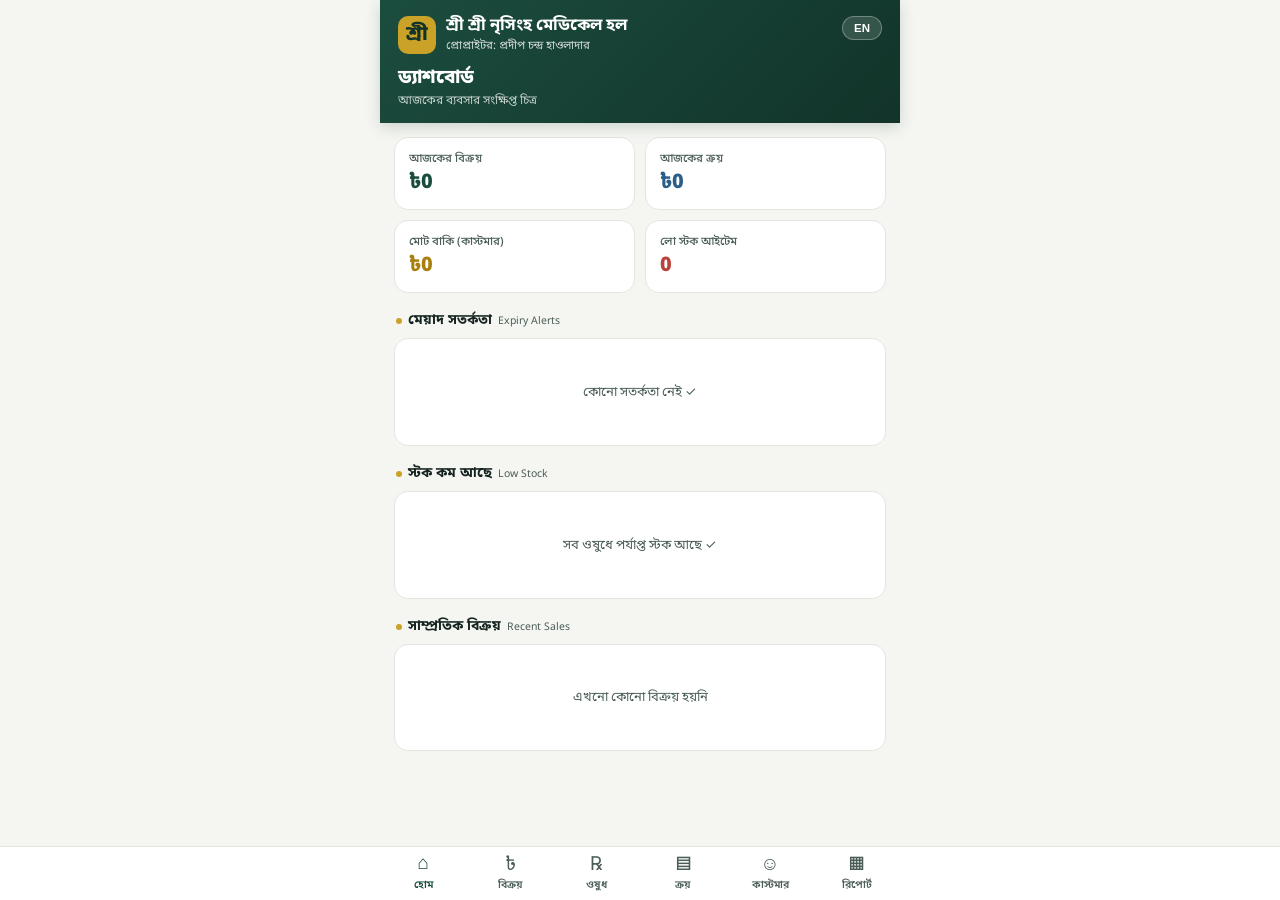
==== index-1.html @ 29f4d82d "Add files via upload" ====
<!DOCTYPE html>
<html lang="bn">
<head>
<meta charset="UTF-8">
<meta name="viewport" content="width=device-width, initial-scale=1, maximum-scale=1, user-scalable=no">
<title>শ্রী শ্রী নৃসিংহ মেডিকেল হল</title>
<link rel="manifest" href="manifest.json">
<meta name="theme-color" content="#1B4D3E">
<link rel="icon" href="icon-192.png">
<link rel="apple-touch-icon" href="icon-192.png">
<meta name="apple-mobile-web-app-capable" content="yes">
<meta name="apple-mobile-web-app-status-bar-style" content="black-translucent">
<meta name="apple-mobile-web-app-title" content="নৃসিংহ মেডিকেল">
<link href="https://fonts.googleapis.com/css2?family=Noto+Sans+Bengali:wght@400;500;600;700;800&family=Inter:wght@400;500;600;700&display=swap" rel="stylesheet">
<style>
  :root{
    --ink:#152420;
    --ink-soft:#4A5D56;
    --surface:#F5F6F2;
    --card:#FFFFFF;
    --primary:#1B4D3E;
    --primary-dark:#123329;
    --primary-soft:#E4EEE9;
    --gold:#C9A227;
    --gold-soft:#FBF3D9;
    --red:#B8433A;
    --red-soft:#FBE7E4;
    --blue:#2B5F8A;
    --blue-soft:#E6EEF5;
    --border:#E2E6E1;
    --radius:14px;
  }
  *{box-sizing:border-box; -webkit-tap-highlight-color:transparent;}
  html,body{margin:0;padding:0;height:100%;}
  body{
    font-family:'Noto Sans Bengali','Inter',sans-serif;
    background:var(--surface);
    color:var(--ink);
    -webkit-font-smoothing:antialiased;
    overscroll-behavior-y:none;
  }
  #app{max-width:520px;margin:0 auto;min-height:100vh;display:flex;flex-direction:column;background:var(--surface);}

  /* Header */
  header.topbar{
    background:linear-gradient(135deg,var(--primary) 0%,var(--primary-dark) 100%);
    color:#fff;
    padding:16px 18px 14px;
    position:sticky;top:0;z-index:20;
    box-shadow:0 4px 14px rgba(18,51,41,0.18);
  }
  .topbar-row{display:flex;justify-content:space-between;align-items:flex-start;gap:10px;}
  .brand{display:flex;align-items:center;gap:10px;}
  .brand-mark{
    width:38px;height:38px;border-radius:10px;background:var(--gold);
    display:flex;align-items:center;justify-content:center;flex-shrink:0;
    font-size:20px;color:var(--primary-dark);font-weight:800;
  }
  .brand-name{font-size:16.5px;font-weight:700;line-height:1.25;}
  .brand-sub{font-size:11.5px;opacity:0.8;font-weight:400;margin-top:1px;}
  .lang-toggle{
    background:rgba(255,255,255,0.14);border:1px solid rgba(255,255,255,0.3);
    color:#fff;border-radius:20px;padding:5px 11px;font-size:11.5px;font-weight:600;
  }
  .page-title{font-size:19px;font-weight:800;margin-top:12px;}
  .page-sub{font-size:12px;opacity:0.75;margin-top:2px;}

  main{flex:1;padding:14px 14px 90px;}
  section{display:none;}
  section.active{display:block;animation:fade .18s ease;}
  @keyframes fade{from{opacity:0;transform:translateY(4px);}to{opacity:1;transform:none;}}

  /* Cards */
  .card{background:var(--card);border-radius:var(--radius);padding:14px;border:1px solid var(--border);}
  .card + .card{margin-top:10px;}
  .grid2{display:grid;grid-template-columns:1fr 1fr;gap:10px;}
  .stat{background:var(--card);border-radius:var(--radius);padding:13px 14px;border:1px solid var(--border);}
  .stat .label{font-size:11.5px;color:var(--ink-soft);font-weight:500;}
  .stat .value{font-size:20px;font-weight:800;margin-top:3px;}
  .stat.accent .value{color:var(--primary);}
  .stat.warn .value{color:var(--red);}
  .stat.gold .value{color:#A9800E;}
  .stat.blue .value{color:var(--blue);}

  h3.section-h{font-size:14px;font-weight:700;margin:18px 2px 8px;color:var(--ink);display:flex;align-items:center;gap:6px;}
  h3.section-h .dot{width:6px;height:6px;border-radius:50%;background:var(--gold);}

  /* Buttons */
  .btn{
    border:none;border-radius:11px;padding:11px 16px;font-family:inherit;font-weight:700;
    font-size:14px;cursor:pointer;display:inline-flex;align-items:center;justify-content:center;gap:6px;
  }
  .btn-primary{background:var(--primary);color:#fff;}
  .btn-gold{background:var(--gold);color:var(--primary-dark);}
  .btn-outline{background:transparent;border:1.5px solid var(--border);color:var(--ink);}
  .btn-danger{background:var(--red-soft);color:var(--red);}
  .btn-block{width:100%;}
  .btn-sm{padding:7px 11px;font-size:12.5px;border-radius:9px;}

  /* Forms */
  label{font-size:12.5px;font-weight:600;color:var(--ink-soft);display:block;margin:10px 0 5px;}
  input,select,textarea{
    width:100%;padding:10px 12px;border-radius:10px;border:1.5px solid var(--border);
    font-family:inherit;font-size:14.5px;background:#fff;color:var(--ink);
  }
  input:focus,select:focus,textarea:focus{outline:2px solid var(--primary);outline-offset:1px;border-color:var(--primary);}
  .field-row{display:grid;grid-template-columns:1fr 1fr;gap:10px;}

  /* List rows */
  .row-item{
    display:flex;justify-content:space-between;align-items:center;gap:10px;
    padding:11px 0;border-bottom:1px solid var(--border);
  }
  .row-item:last-child{border-bottom:none;}
  .row-title{font-weight:700;font-size:14px;}
  .row-sub{font-size:12px;color:var(--ink-soft);margin-top:2px;}
  .row-right{text-align:right;flex-shrink:0;}
  .badge{display:inline-block;padding:2px 8px;border-radius:20px;font-size:10.5px;font-weight:700;}
  .badge-red{background:var(--red-soft);color:var(--red);}
  .badge-gold{background:var(--gold-soft);color:#8a6a10;}
  .badge-green{background:var(--primary-soft);color:var(--primary);}

  .search-wrap{position:relative;margin-bottom:10px;}
  .empty-state{text-align:center;padding:30px 10px;color:var(--ink-soft);font-size:13px;}

  /* POS cart */
  .cart-item{display:flex;justify-content:space-between;align-items:center;padding:9px 0;border-bottom:1px dashed var(--border);gap:8px;}
  .qty-controls{display:flex;align-items:center;gap:8px;}
  .qty-btn{width:26px;height:26px;border-radius:7px;border:1.5px solid var(--border);background:#fff;font-weight:700;font-size:15px;line-height:1;cursor:pointer;}
  .cart-total-bar{
    position:sticky;bottom:0;background:var(--card);border-top:1px solid var(--border);
    padding:12px 14px;margin:0 -14px;box-shadow:0 -6px 16px rgba(0,0,0,0.05);
  }

  /* Bottom nav */
  nav.bottomnav{
    position:fixed;bottom:0;left:0;right:0;z-index:30;
    background:#fff;border-top:1px solid var(--border);
    display:flex;justify-content:center;
    padding-bottom:env(safe-area-inset-bottom);
  }
  .bottomnav-inner{max-width:520px;width:100%;display:flex;}
  .nav-btn{
    flex:1;background:none;border:none;padding:9px 2px 8px;display:flex;flex-direction:column;
    align-items:center;gap:3px;color:var(--ink-soft);font-family:inherit;cursor:pointer;
  }
  .nav-btn .ic{font-size:19px;line-height:1;}
  .nav-btn .lb{font-size:10.5px;font-weight:600;}
  .nav-btn.active{color:var(--primary);}
  .nav-btn.active .ic{transform:translateY(-1px);}

  /* Modal */
  .modal-backdrop{
    position:fixed;inset:0;background:rgba(15,30,25,0.45);z-index:50;
    display:none;align-items:flex-end;justify-content:center;
  }
  .modal-backdrop.show{display:flex;}
  .modal{
    background:#fff;border-radius:18px 18px 0 0;padding:18px 16px calc(18px + env(safe-area-inset-bottom));
    width:100%;max-width:520px;max-height:88vh;overflow-y:auto;
    animation:slideup .2s ease;
  }
  @keyframes slideup{from{transform:translateY(24px);opacity:0;}to{transform:none;opacity:1;}}
  .modal-head{display:flex;justify-content:space-between;align-items:center;margin-bottom:6px;}
  .modal-head h4{font-size:16px;margin:0;}
  .modal-close{background:var(--surface);border:none;width:30px;height:30px;border-radius:50%;font-size:16px;cursor:pointer;}

  .toast{
    position:fixed;bottom:78px;left:50%;transform:translateX(-50%);
    background:var(--ink);color:#fff;padding:10px 18px;border-radius:30px;font-size:13px;
    z-index:60;opacity:0;transition:opacity .25s;pointer-events:none;
  }
  .toast.show{opacity:1;}

  .tag-en{font-size:10.5px;color:var(--ink-soft);font-weight:400;}
  .divider{height:1px;background:var(--border);margin:12px 0;}
</style>
</head>
<body>
<div id="app">

  <header class="topbar">
    <div class="topbar-row">
      <div class="brand">
        <div class="brand-mark">শ্রী</div>
        <div>
          <div class="brand-name">শ্রী শ্রী নৃসিংহ মেডিকেল হল</div>
          <div class="brand-sub" id="propLine">প্রোপ্রাইটর: প্রদীপ চন্দ্র হাওলাদার</div>
        </div>
      </div>
      <button class="lang-toggle" onclick="toggleLang()" id="langBtn">EN</button>
    </div>
    <div class="page-title" id="pageTitle">ড্যাশবোর্ড</div>
    <div class="page-sub" id="pageSub">আজকের ব্যবসার সংক্ষিপ্ত চিত্র</div>
  </header>

  <main>
    <!-- DASHBOARD -->
    <section id="sec-dashboard" class="active">
      <div class="grid2">
        <div class="stat accent"><div class="label">আজকের বিক্রয়</div><div class="value" id="dToday">৳০</div></div>
        <div class="stat blue"><div class="label">আজকের ক্রয়</div><div class="value" id="dPurchase">৳০</div></div>
        <div class="stat gold"><div class="label">মোট বাকি (কাস্টমার)</div><div class="value" id="dDue">৳০</div></div>
        <div class="stat warn"><div class="label">লো স্টক আইটেম</div><div class="value" id="dLowStock">০</div></div>
      </div>

      <h3 class="section-h"><span class="dot"></span>মেয়াদ সতর্কতা <span class="tag-en">Expiry Alerts</span></h3>
      <div class="card" id="expiryList"></div>

      <h3 class="section-h"><span class="dot"></span>স্টক কম আছে <span class="tag-en">Low Stock</span></h3>
      <div class="card" id="lowStockList"></div>

      <h3 class="section-h"><span class="dot"></span>সাম্প্রতিক বিক্রয় <span class="tag-en">Recent Sales</span></h3>
      <div class="card" id="recentSales"></div>
    </section>

    <!-- SALE / POS -->
    <section id="sec-sale">
      <div class="card">
        <label>ওষুধ খুঁজুন <span class="tag-en">Search medicine</span></label>
        <input type="text" id="posSearch" placeholder="নাম লিখুন..." oninput="renderPosSearch()">
        <div id="posSearchResults"></div>
      </div>

      <h3 class="section-h"><span class="dot"></span>কার্ট <span class="tag-en">Cart</span></h3>
      <div class="card" id="cartList">
        <div class="empty-state">কার্ট খালি — ওপরে থেকে ওষুধ যোগ করুন</div>
      </div>

      <div class="card" style="margin-top:10px;">
        <label>কাস্টমার (ঐচ্ছিক) <span class="tag-en">Customer</span></label>
        <select id="saleCustomer"><option value="">— ওয়াক-ইন কাস্টমার —</option></select>
        <div class="field-row">
          <div>
            <label>ছাড় (৳) <span class="tag-en">Discount</span></label>
            <input type="number" id="saleDiscount" value="0" min="0" oninput="renderCart()">
          </div>
          <div>
            <label>পরিশোধ পদ্ধতি</label>
            <select id="payMethod">
              <option value="cash">নগদ</option>
              <option value="due">বাকি</option>
            </select>
          </div>
        </div>
      </div>

      <div class="cart-total-bar">
        <div class="row-item" style="border:none;padding:4px 0;">
          <span>সর্বমোট</span>
          <span id="cartTotal" style="font-weight:800;font-size:19px;">৳০</span>
        </div>
        <button class="btn btn-gold btn-block" onclick="completeSale()">বিক্রয় সম্পন্ন করুন ✓</button>
      </div>
    </section>

    <!-- MEDICINES -->
    <section id="sec-medicines">
      <button class="btn btn-primary btn-block" onclick="openMedModal()">+ নতুন ওষুধ যোগ করুন</button>
      <div class="search-wrap" style="margin-top:12px;">
        <input type="text" id="medSearch" placeholder="ওষুধ খুঁজুন..." oninput="renderMedicines()">
      </div>
      <div class="card" id="medicineList"></div>
    </section>

    <!-- PURCHASE -->
    <section id="sec-purchase">
      <button class="btn btn-primary btn-block" onclick="openPurchaseModal()">+ নতুন ক্রয় এন্ট্রি</button>
      <h3 class="section-h"><span class="dot"></span>ক্রয়ের ইতিহাস</h3>
      <div class="card" id="purchaseList"></div>
    </section>

    <!-- CUSTOMERS -->
    <section id="sec-customers">
      <button class="btn btn-primary btn-block" onclick="openCustomerModal()">+ নতুন কাস্টমার</button>
      <div class="card" id="customerList" style="margin-top:12px;"></div>
      <h3 class="section-h"><span class="dot"></span>সাপ্লায়ার <span class="tag-en">Suppliers</span></h3>
      <button class="btn btn-outline btn-block" onclick="openSupplierModal()">+ নতুন সাপ্লায়ার</button>
      <div class="card" id="supplierList" style="margin-top:10px;"></div>
    </section>

    <!-- REPORTS -->
    <section id="sec-reports">
      <div class="card">
        <label>সময়কাল বেছে নিন</label>
        <select id="reportRange" onchange="renderReports()">
          <option value="today">আজ</option>
          <option value="week">এই সপ্তাহ</option>
          <option value="month" selected>এই মাস</option>
          <option value="all">সর্বমোট</option>
        </select>
      </div>
      <div class="grid2" style="margin-top:10px;">
        <div class="stat accent"><div class="label">মোট বিক্রয়</div><div class="value" id="rSales">৳০</div></div>
        <div class="stat blue"><div class="label">মোট ক্রয়</div><div class="value" id="rPurchase">৳০</div></div>
        <div class="stat gold"><div class="label">আনুমানিক লাভ</div><div class="value" id="rProfit">৳০</div></div>
        <div class="stat warn"><div class="label">নতুন বাকি</div><div class="value" id="rDue">৳০</div></div>
      </div>
      <h3 class="section-h"><span class="dot"></span>টপ বিক্রিত ওষুধ</h3>
      <div class="card" id="topMeds"></div>
      <div class="divider"></div>

      <h3 class="section-h" style="margin-top:0;"><span class="dot"></span>ক্লাউড ব্যাকআপ <span class="tag-en">Cloud Backup</span></h3>
      <div class="card">
        <div id="cloudStatus"><span class="badge badge-red">সংযুক্ত নয়</span></div>
        <div class="row-sub" style="margin-top:8px;">ফোন হারালে বা নষ্ট হলেও ডাটা যেন ফিরে পান — এর জন্য একবার ক্লাউড সংযোগ করে নিন।</div>
        <button class="btn btn-primary btn-block" style="margin-top:12px;" onclick="openModal('cloudModalBackdrop')">☁ ক্লাউড সংযোগ করুন / দেখুন</button>
        <div class="grid2" style="margin-top:8px;">
          <button class="btn btn-outline btn-sm" onclick="cloudPush()">↑ এখনই সিঙ্ক করুন</button>
          <button class="btn btn-outline btn-sm" onclick="cloudPull()">↓ ক্লাউড থেকে ফিরিয়ে আনুন</button>
        </div>
      </div>

      <h3 class="section-h"><span class="dot"></span>ম্যানুয়াল ব্যাকআপ ফাইল</h3>
      <div class="card">
        <button class="btn btn-gold btn-block" onclick="shareBackup()">⇪ ব্যাকআপ শেয়ার করুন (Drive/WhatsApp)</button>
        <button class="btn btn-outline btn-block" style="margin-top:8px;" onclick="exportData()">⭳ ব্যাকআপ ডাউনলোড করুন (JSON)</button>
        <button class="btn btn-outline btn-block" style="margin-top:8px;" onclick="document.getElementById('importFile').click()">⭱ ফাইল থেকে পুনরুদ্ধার করুন</button>
        <input type="file" id="importFile" accept="application/json" style="display:none" onchange="importData(event)">
      </div>
    </section>
  </main>

  <nav class="bottomnav">
    <div class="bottomnav-inner">
      <button class="nav-btn active" data-sec="dashboard" onclick="showSection('dashboard')"><span class="ic">⌂</span><span class="lb">হোম</span></button>
      <button class="nav-btn" data-sec="sale" onclick="showSection('sale')"><span class="ic">৳</span><span class="lb">বিক্রয়</span></button>
      <button class="nav-btn" data-sec="medicines" onclick="showSection('medicines')"><span class="ic">℞</span><span class="lb">ওষুধ</span></button>
      <button class="nav-btn" data-sec="purchase" onclick="showSection('purchase')"><span class="ic">▤</span><span class="lb">ক্রয়</span></button>
      <button class="nav-btn" data-sec="customers" onclick="showSection('customers')"><span class="ic">☺</span><span class="lb">কাস্টমার</span></button>
      <button class="nav-btn" data-sec="reports" onclick="showSection('reports')"><span class="ic">▦</span><span class="lb">রিপোর্ট</span></button>
    </div>
  </nav>
</div>

<!-- Medicine Modal -->
<div class="modal-backdrop" id="medModalBackdrop">
  <div class="modal">
    <div class="modal-head"><h4>নতুন ওষুধ যোগ করুন</h4><button class="modal-close" onclick="closeModal('medModalBackdrop')">✕</button></div>
    <label>ওষুধের নাম *</label><input type="text" id="mName" placeholder="যেমন: Napa 500mg">
    <div class="field-row">
      <div><label>জেনেরিক নাম</label><input type="text" id="mGeneric"></div>
      <div><label>কোম্পানি</label><input type="text" id="mCompany"></div>
    </div>
    <div class="field-row">
      <div><label>ক্রয় মূল্য (৳) *</label><input type="number" id="mBuy" min="0"></div>
      <div><label>বিক্রয় মূল্য (৳) *</label><input type="number" id="mSell" min="0"></div>
    </div>
    <div class="field-row">
      <div><label>স্টক পরিমাণ *</label><input type="number" id="mStock" min="0" value="0"></div>
      <div><label>লো স্টক সীমা</label><input type="number" id="mLowLimit" min="0" value="10"></div>
    </div>
    <div class="field-row">
      <div><label>ব্যাচ নম্বর</label><input type="text" id="mBatch"></div>
      <div><label>মেয়াদ উত্তীর্ণের তারিখ</label><input type="date" id="mExpiry"></div>
    </div>
    <button class="btn btn-primary btn-block" style="margin-top:14px;" onclick="saveMedicine()">সংরক্ষণ করুন</button>
  </div>
</div>

<!-- Purchase Modal -->
<div class="modal-backdrop" id="purchaseModalBackdrop">
  <div class="modal">
    <div class="modal-head"><h4>নতুন ক্রয় এন্ট্রি</h4><button class="modal-close" onclick="closeModal('purchaseModalBackdrop')">✕</button></div>
    <label>ওষুধ বেছে নিন *</label>
    <select id="pMedicine"></select>
    <div class="field-row">
      <div><label>পরিমাণ *</label><input type="number" id="pQty" min="1" value="1"></div>
      <div><label>ক্রয় মূল্য/একক (৳)</label><input type="number" id="pPrice" min="0"></div>
    </div>
    <label>সাপ্লায়ার</label>
    <select id="pSupplier"><option value="">— নির্দিষ্ট নয় —</option></select>
    <button class="btn btn-primary btn-block" style="margin-top:14px;" onclick="savePurchase()">ক্রয় সংরক্ষণ করুন</button>
  </div>
</div>

<!-- Customer Modal -->
<div class="modal-backdrop" id="customerModalBackdrop">
  <div class="modal">
    <div class="modal-head"><h4>নতুন কাস্টমার</h4><button class="modal-close" onclick="closeModal('customerModalBackdrop')">✕</button></div>
    <label>নাম *</label><input type="text" id="cName">
    <label>মোবাইল নম্বর</label><input type="text" id="cMobile">
    <button class="btn btn-primary btn-block" style="margin-top:14px;" onclick="saveCustomer()">সংরক্ষণ করুন</button>
  </div>
</div>

<!-- Supplier Modal -->
<div class="modal-backdrop" id="supplierModalBackdrop">
  <div class="modal">
    <div class="modal-head"><h4>নতুন সাপ্লায়ার</h4><button class="modal-close" onclick="closeModal('supplierModalBackdrop')">✕</button></div>
    <label>নাম *</label><input type="text" id="sName">
    <label>মোবাইল নম্বর</label><input type="text" id="sMobile">
    <button class="btn btn-primary btn-block" style="margin-top:14px;" onclick="saveSupplier()">সংরক্ষণ করুন</button>
  </div>
</div>

<!-- Cloud Modal -->
<div class="modal-backdrop" id="cloudModalBackdrop">
  <div class="modal">
    <div class="modal-head"><h4>☁ ক্লাউড ব্যাকআপ সংযোগ</h4><button class="modal-close" onclick="closeModal('cloudModalBackdrop')">✕</button></div>
    <div class="row-sub" style="line-height:1.6;">
      এটি একবার করলেই আপনার সব বিক্রয়, স্টক, কাস্টমার তথ্য ইন্টারনেটে (Firebase) নিরাপদে জমা থাকবে। নতুন ফোনে এই অ্যাপ খুলে নিচের একই তথ্য দিয়ে সংযোগ করলে সব ডাটা ফিরে পাবেন। সম্পূর্ণ ফ্রি, কোনো কোডিং লাগবে না — মাত্র ৫ মিনিট।
    </div>
    <div class="divider"></div>
    <b style="font-size:13px;">ধাপ ১: Firebase প্রজেক্ট তৈরি করুন</b>
    <div class="row-sub" style="line-height:1.7; margin-top:4px;">
      ১) মোবাইলে <b>console.firebase.google.com</b> এ যান, Google অ্যাকাউন্ট দিয়ে লগইন করুন<br>
      ২) <b>"Add project"</b> চাপুন, নাম দিন (যেমন: nrisingha-medical), Continue চাপতে থাকুন<br>
      ৩) বাম মেনু থেকে <b>Build → Firestore Database</b> এ যান → <b>Create database</b> → <b>"Start in test mode"</b> বেছে নিন → পছন্দের লোকেশন দিয়ে Enable করুন<br>
      ৪) প্রজেক্ট সেটিংস (⚙ আইকন) → নিচে স্ক্রল করে <b>"Your apps"</b> → ওয়েব আইকন <b>&lt;/&gt;</b> চাপুন → একটা নাম দিয়ে Register করুন<br>
      ৫) যে <b>firebaseConfig</b> কোড দেখাবে, তার পুরোটা কপি করে নিচে পেস্ট করুন (শুধু <code>{ ... }</code> অংশটুকু)
    </div>
    <div class="divider"></div>
    <label>দোকানের কোড * <span class="tag-en">(any secret code — remember this)</span></label>
    <input type="text" id="cloudShopCode" placeholder="যেমন: nrisingha01739097390">
    <label>Firebase Config (পেস্ট করুন) *</label>
    <textarea id="cloudConfigInput" rows="6" placeholder='{"apiKey": "...", "authDomain": "...", "projectId": "...", ...}'></textarea>
    <button class="btn btn-primary btn-block" style="margin-top:14px;" onclick="saveCloudConfig()">সংযোগ করুন ও সিঙ্ক করুন</button>
    <div class="row-sub" style="margin-top:10px;">নতুন ফোনে শুধু এই একই "দোকানের কোড" ও Config দিয়ে আবার সংযোগ করলেই ডাটা ফিরে আসবে।</div>
  </div>
</div>

<div class="toast" id="toast"></div>

<script>
/* ---------------- Data layer (localStorage) ---------------- */
const DB_KEYS = { med:'ssn_medicines', sale:'ssn_sales', purchase:'ssn_purchases', customer:'ssn_customers', supplier:'ssn_suppliers' };
function load(key){ try{ return JSON.parse(localStorage.getItem(key)) || []; }catch(e){ return []; } }
function save(key, data){ localStorage.setItem(key, JSON.stringify(data)); }
function uid(){ return Date.now().toString(36)+Math.random().toString(36).slice(2,7); }
function todayStr(){ return new Date().toISOString().slice(0,10); }
function fmt(n){ return '৳' + Math.round(n).toLocaleString('en-US'); }
function toast(msg){ const t=document.getElementById('toast'); t.textContent=msg; t.classList.add('show'); setTimeout(()=>t.classList.remove('show'),1800); }

let medicines = load(DB_KEYS.med);
let sales = load(DB_KEYS.sale);
let purchases = load(DB_KEYS.purchase);
let customers = load(DB_KEYS.customer);
let suppliers = load(DB_KEYS.supplier);
let cart = [];

/* ---------------- Navigation ---------------- */
const titles = {
  dashboard:['ড্যাশবোর্ড','আজকের ব্যবসার সংক্ষিপ্ত চিত্র'],
  sale:['বিক্রয় (POS)','দ্রুত বিল করুন'],
  medicines:['ওষুধ ইনভেন্টরি','স্টক পরিচালনা করুন'],
  purchase:['ক্রয়','সাপ্লায়ার থেকে স্টক আনুন'],
  customers:['কাস্টমার ও সাপ্লায়ার','বাকি ও যোগাযোগ তথ্য'],
  reports:['রিপোর্ট','ব্যবসার হিসাব দেখুন']
};
function showSection(name){
  document.querySelectorAll('section').forEach(s=>s.classList.remove('active'));
  document.getElementById('sec-'+name).classList.add('active');
  document.querySelectorAll('.nav-btn').forEach(b=>b.classList.toggle('active', b.dataset.sec===name));
  document.getElementById('pageTitle').textContent = titles[name][0];
  document.getElementById('pageSub').textContent = titles[name][1];
  if(name==='dashboard') renderDashboard();
  if(name==='medicines') renderMedicines();
  if(name==='purchase'){ renderPurchaseSelects(); renderPurchases(); }
  if(name==='customers'){ renderCustomers(); renderSuppliers(); }
  if(name==='reports'){ renderReports(); updateCloudStatus(); }
  if(name==='sale'){ renderSaleCustomerSelect(); renderCart(); }
}

/* ---------------- Modals ---------------- */
function openModal(id){ document.getElementById(id).classList.add('show'); }
function closeModal(id){ document.getElementById(id).classList.remove('show'); }

/* ---------------- Dashboard ---------------- */
function renderDashboard(){
  const t = todayStr();
  const todaySales = sales.filter(s=>s.date===t);
  const todayPurchases = purchases.filter(p=>p.date===t);
  document.getElementById('dToday').textContent = fmt(todaySales.reduce((a,s)=>a+s.total,0));
  document.getElementById('dPurchase').textContent = fmt(todayPurchases.reduce((a,p)=>a+p.qty*p.price,0));
  document.getElementById('dDue').textContent = fmt(customers.reduce((a,c)=>a+(c.due||0),0));
  const low = medicines.filter(m=>m.stock<=m.lowLimit);
  document.getElementById('dLowStock').textContent = low.length;

  const soon = medicines.filter(m=>m.expiry).map(m=>({...m, days:(new Date(m.expiry)-new Date())/86400000})).filter(m=>m.days<60).sort((a,b)=>a.days-b.days);
  const expiryEl = document.getElementById('expiryList');
  expiryEl.innerHTML = soon.length ? soon.slice(0,5).map(m=>`
    <div class="row-item"><div><div class="row-title">${m.name}</div><div class="row-sub">ব্যাচ: ${m.batch||'—'}</div></div>
    <span class="badge ${m.days<0?'badge-red':'badge-gold'}">${m.days<0?'মেয়াদ শেষ':Math.ceil(m.days)+' দিন বাকি'}</span></div>`).join('') : `<div class="empty-state">কোনো সতর্কতা নেই ✓</div>`;

  const lowEl = document.getElementById('lowStockList');
  lowEl.innerHTML = low.length ? low.slice(0,5).map(m=>`
    <div class="row-item"><div class="row-title">${m.name}</div><span class="badge badge-red">স্টক: ${m.stock}</span></div>`).join('') : `<div class="empty-state">সব ওষুধে পর্যাপ্ত স্টক আছে ✓</div>`;

  const recentEl = document.getElementById('recentSales');
  const recent = [...sales].sort((a,b)=>b.ts-a.ts).slice(0,5);
  recentEl.innerHTML = recent.length ? recent.map(s=>`
    <div class="row-item"><div><div class="row-title">${s.customerName||'ওয়াক-ইন কাস্টমার'}</div><div class="row-sub">${s.items.length} আইটেম</div></div>
    <div class="row-right"><div class="row-title">${fmt(s.total)}</div><div class="row-sub">${s.payMethod==='due'?'বাকি':'নগদ'}</div></div></div>`).join('') : `<div class="empty-state">এখনো কোনো বিক্রয় হয়নি</div>`;
}

/* ---------------- Medicines ---------------- */
function openMedModal(){
  ['mName','mGeneric','mCompany','mBuy','mSell','mBatch','mExpiry'].forEach(id=>document.getElementById(id).value='');
  document.getElementById('mStock').value=0;
  document.getElementById('mLowLimit').value=10;
  openModal('medModalBackdrop');
}
function saveMedicine(){
  const name = document.getElementById('mName').value.trim();
  const sell = parseFloat(document.getElementById('mSell').value)||0;
  const buy = parseFloat(document.getElementById('mBuy').value)||0;
  if(!name){ toast('ওষুধের নাম দিন'); return; }
  medicines.push({
    id:uid(), name, generic:document.getElementById('mGeneric').value.trim(),
    company:document.getElementById('mCompany').value.trim(),
    buy, sell, stock:parseInt(document.getElementById('mStock').value)||0,
    lowLimit:parseInt(document.getElementById('mLowLimit').value)||10,
    batch:document.getElementById('mBatch').value.trim(),
    expiry:document.getElementById('mExpiry').value
  });
  save(DB_KEYS.med, medicines);
  closeModal('medModalBackdrop'); toast('ওষুধ সংরক্ষিত হয়েছে ✓'); renderMedicines(); cloudPush();
}
function renderMedicines(){
  const q = (document.getElementById('medSearch')?.value||'').toLowerCase();
  const list = medicines.filter(m=>m.name.toLowerCase().includes(q));
  const el = document.getElementById('medicineList');
  el.innerHTML = list.length ? list.map(m=>`
    <div class="row-item">
      <div><div class="row-title">${m.name}</div><div class="row-sub">${m.company||'—'} ${m.batch?'• ব্যাচ:'+m.batch:''}</div></div>
      <div class="row-right"><div class="row-title">${fmt(m.sell)}</div>
      <span class="badge ${m.stock<=m.lowLimit?'badge-red':'badge-green'}">স্টক: ${m.stock}</span></div>
    </div>`).join('') : `<div class="empty-state">কোনো ওষুধ পাওয়া যায়নি — উপরে থেকে যোগ করুন</div>`;
}

/* ---------------- POS Sale ---------------- */
function renderPosSearch(){
  const q = document.getElementById('posSearch').value.toLowerCase();
  const el = document.getElementById('posSearchResults');
  if(!q){ el.innerHTML=''; return; }
  const results = medicines.filter(m=>m.name.toLowerCase().includes(q) && m.stock>0).slice(0,6);
  el.innerHTML = results.length ? results.map(m=>`
    <div class="row-item" onclick="addToCart('${m.id}')" style="cursor:pointer;">
      <div><div class="row-title">${m.name}</div><div class="row-sub">স্টক: ${m.stock}</div></div>
      <div class="row-title">${fmt(m.sell)}</div>
    </div>`).join('') : `<div class="empty-state">কোনো ফলাফল নেই</div>`;
}
function addToCart(id){
  const med = medicines.find(m=>m.id===id);
  const existing = cart.find(c=>c.id===id);
  if(existing){ if(existing.qty<med.stock) existing.qty++; else toast('স্টকে আর নেই'); }
  else cart.push({id:med.id, name:med.name, price:med.sell, qty:1, maxStock:med.stock});
  document.getElementById('posSearch').value=''; document.getElementById('posSearchResults').innerHTML='';
  renderCart();
}
function changeQty(id, delta){
  const item = cart.find(c=>c.id===id);
  item.qty += delta;
  if(item.qty<=0) cart = cart.filter(c=>c.id!==id);
  else if(item.qty>item.maxStock){ item.qty=item.maxStock; toast('সর্বোচ্চ স্টক সীমা'); }
  renderCart();
}
function renderCart(){
  const el = document.getElementById('cartList');
  el.innerHTML = cart.length ? cart.map(c=>`
    <div class="cart-item">
      <div><div class="row-title" style="font-size:13.5px;">${c.name}</div><div class="row-sub">${fmt(c.price)} × ${c.qty}</div></div>
      <div class="qty-controls">
        <button class="qty-btn" onclick="changeQty('${c.id}',-1)">−</button>
        <span style="min-width:18px;text-align:center;font-weight:700;">${c.qty}</span>
        <button class="qty-btn" onclick="changeQty('${c.id}',1)">+</button>
      </div>
    </div>`).join('') : `<div class="empty-state">কার্ট খালি — ওপরে থেকে ওষুধ যোগ করুন</div>`;
  const subtotal = cart.reduce((a,c)=>a+c.price*c.qty,0);
  const discount = parseFloat(document.getElementById('saleDiscount').value)||0;
  document.getElementById('cartTotal').textContent = fmt(Math.max(subtotal-discount,0));
}
function renderSaleCustomerSelect(){
  const el = document.getElementById('saleCustomer');
  el.innerHTML = '<option value="">— ওয়াক-ইন কাস্টমার —</option>' + customers.map(c=>`<option value="${c.id}">${c.name}</option>`).join('');
}
function completeSale(){
  if(!cart.length){ toast('কার্ট খালি'); return; }
  const subtotal = cart.reduce((a,c)=>a+c.price*c.qty,0);
  const discount = parseFloat(document.getElementById('saleDiscount').value)||0;
  const total = Math.max(subtotal-discount,0);
  const payMethod = document.getElementById('payMethod').value;
  const custId = document.getElementById('saleCustomer').value;
  const cust = customers.find(c=>c.id===custId);

  cart.forEach(c=>{ const med = medicines.find(m=>m.id===c.id); if(med) med.stock -= c.qty; });
  save(DB_KEYS.med, medicines);

  sales.push({ id:uid(), ts:Date.now(), date:todayStr(), items:cart, subtotal, discount, total,
    payMethod, customerId:custId||null, customerName:cust?cust.name:null });
  save(DB_KEYS.sale, sales);

  if(payMethod==='due' && cust){ cust.due = (cust.due||0) + total; save(DB_KEYS.customer, customers); }

  cart = []; document.getElementById('saleDiscount').value=0; document.getElementById('saleCustomer').value='';
  renderCart(); toast('বিক্রয় সম্পন্ন হয়েছে ✓'); renderDashboard(); cloudPush();
}

/* ---------------- Purchase ---------------- */
function renderPurchaseSelects(){
  document.getElementById('pMedicine').innerHTML = medicines.map(m=>`<option value="${m.id}">${m.name}</option>`).join('') || '<option value="">প্রথমে ওষুধ যোগ করুন</option>';
  document.getElementById('pSupplier').innerHTML = '<option value="">— নির্দিষ্ট নয় —</option>' + suppliers.map(s=>`<option value="${s.id}">${s.name}</option>`).join('');
}
function openPurchaseModal(){
  renderPurchaseSelects();
  document.getElementById('pQty').value=1; document.getElementById('pPrice').value='';
  openModal('purchaseModalBackdrop');
}
function savePurchase(){
  const medId = document.getElementById('pMedicine').value;
  const med = medicines.find(m=>m.id===medId);
  if(!med){ toast('প্রথমে ওষুধ যোগ করুন'); return; }
  const qty = parseInt(document.getElementById('pQty').value)||0;
  const price = parseFloat(document.getElementById('pPrice').value)||med.buy;
  if(qty<=0){ toast('সঠিক পরিমাণ দিন'); return; }
  const supId = document.getElementById('pSupplier').value;
  const sup = suppliers.find(s=>s.id===supId);

  med.stock += qty; med.buy = price;
  save(DB_KEYS.med, medicines);
  purchases.push({ id:uid(), ts:Date.now(), date:todayStr(), medicineId:med.id, medicineName:med.name, qty, price, supplierId:supId||null, supplierName:sup?sup.name:null });
  save(DB_KEYS.purchase, purchases);
  closeModal('purchaseModalBackdrop'); toast('ক্রয় সংরক্ষিত হয়েছে ✓'); renderPurchases(); renderDashboard(); cloudPush();
}
function renderPurchases(){
  const el = document.getElementById('purchaseList');
  const list = [...purchases].sort((a,b)=>b.ts-a.ts).slice(0,20);
  el.innerHTML = list.length ? list.map(p=>`
    <div class="row-item"><div><div class="row-title">${p.medicineName}</div><div class="row-sub">${p.supplierName||'সাপ্লায়ার নেই'} • ${p.date}</div></div>
    <div class="row-right"><div class="row-title">${fmt(p.qty*p.price)}</div><div class="row-sub">${p.qty} × ${fmt(p.price)}</div></div></div>`).join('') : `<div class="empty-state">এখনো কোনো ক্রয় হয়নি</div>`;
}

/* ---------------- Customers & Suppliers ---------------- */
function openCustomerModal(){ document.getElementById('cName').value=''; document.getElementById('cMobile').value=''; openModal('customerModalBackdrop'); }
function saveCustomer(){
  const name = document.getElementById('cName').value.trim();
  if(!name){ toast('নাম দিন'); return; }
  customers.push({id:uid(), name, mobile:document.getElementById('cMobile').value.trim(), due:0});
  save(DB_KEYS.customer, customers);
  closeModal('customerModalBackdrop'); toast('কাস্টমার যোগ হয়েছে ✓'); renderCustomers(); cloudPush();
}
function renderCustomers(){
  const el = document.getElementById('customerList');
  el.innerHTML = customers.length ? customers.map(c=>`
    <div class="row-item"><div><div class="row-title">${c.name}</div><div class="row-sub">${c.mobile||'—'}</div></div>
    <div class="row-right">${c.due>0?`<span class="badge badge-red">বাকি ${fmt(c.due)}</span>`:`<span class="badge badge-green">পরিশোধিত</span>`}
    ${c.due>0?`<div style="margin-top:6px;"><button class="btn btn-sm btn-outline" onclick="clearDue('${c.id}')">বাকি পরিশোধ</button></div>`:''}</div></div>`).join('') : `<div class="empty-state">কোনো কাস্টমার নেই</div>`;
}
function clearDue(id){
  const c = customers.find(x=>x.id===id); c.due=0; save(DB_KEYS.customer, customers); renderCustomers(); toast('বাকি পরিশোধ করা হয়েছে ✓'); cloudPush();
}
function openSupplierModal(){ document.getElementById('sName').value=''; document.getElementById('sMobile').value=''; openModal('supplierModalBackdrop'); }
function saveSupplier(){
  const name = document.getElementById('sName').value.trim();
  if(!name){ toast('নাম দিন'); return; }
  suppliers.push({id:uid(), name, mobile:document.getElementById('sMobile').value.trim()});
  save(DB_KEYS.supplier, suppliers);
  closeModal('supplierModalBackdrop'); toast('সাপ্লায়ার যোগ হয়েছে ✓'); renderSuppliers(); cloudPush();
}
function renderSuppliers(){
  const el = document.getElementById('supplierList');
  el.innerHTML = suppliers.length ? suppliers.map(s=>`
    <div class="row-item"><div class="row-title">${s.name}</div><div class="row-sub">${s.mobile||'—'}</div></div>`).join('') : `<div class="empty-state">কোনো সাপ্লায়ার নেই</div>`;
}

/* ---------------- Reports ---------------- */
function inRange(dateStr, range){
  const d = new Date(dateStr); const now = new Date();
  if(range==='today') return dateStr===todayStr();
  if(range==='week'){ const wk = new Date(now); wk.setDate(now.getDate()-7); return d>=wk; }
  if(range==='month'){ return d.getMonth()===now.getMonth() && d.getFullYear()===now.getFullYear(); }
  return true;
}
function renderReports(){
  const range = document.getElementById('reportRange').value;
  const sInRange = sales.filter(s=>inRange(s.date, range));
  const pInRange = purchases.filter(p=>inRange(p.date, range));
  const totalSales = sInRange.reduce((a,s)=>a+s.total,0);
  const totalPurchase = pInRange.reduce((a,p)=>a+p.qty*p.price,0);
  const costOfGoods = sInRange.reduce((a,s)=>a+s.items.reduce((x,i)=>{ const med=medicines.find(m=>m.id===i.id); return x+(med?med.buy*i.qty:0); },0),0);
  const profit = totalSales - costOfGoods;
  const newDue = sInRange.filter(s=>s.payMethod==='due').reduce((a,s)=>a+s.total,0);

  document.getElementById('rSales').textContent = fmt(totalSales);
  document.getElementById('rPurchase').textContent = fmt(totalPurchase);
  document.getElementById('rProfit').textContent = fmt(profit);
  document.getElementById('rDue').textContent = fmt(newDue);

  const counts = {};
  sInRange.forEach(s=>s.items.forEach(i=>{ counts[i.name]=(counts[i.name]||0)+i.qty; }));
  const top = Object.entries(counts).sort((a,b)=>b[1]-a[1]).slice(0,6);
  document.getElementById('topMeds').innerHTML = top.length ? top.map(([name,qty])=>`
    <div class="row-item"><div class="row-title">${name}</div><span class="badge badge-green">${qty} বিক্রি</span></div>`).join('') : `<div class="empty-state">এই সময়কালে কোনো বিক্রয় নেই</div>`;
}

/* ---------------- Backup / Restore ---------------- */
function exportData(){
  const data = { medicines, sales, purchases, customers, suppliers, exportedAt:new Date().toISOString() };
  const blob = new Blob([JSON.stringify(data,null,2)], {type:'application/json'});
  const a = document.createElement('a');
  a.href = URL.createObjectURL(blob);
  a.download = `nrisingha-medical-backup-${todayStr()}.json`;
  a.click();
  toast('ব্যাকআপ ডাউনলোড হয়েছে ✓');
}
function importData(evt){
  const file = evt.target.files[0]; if(!file) return;
  const reader = new FileReader();
  reader.onload = e=>{
    try{
      const data = JSON.parse(e.target.result);
      medicines = data.medicines||[]; sales = data.sales||[]; purchases = data.purchases||[];
      customers = data.customers||[]; suppliers = data.suppliers||[];
      save(DB_KEYS.med,medicines); save(DB_KEYS.sale,sales); save(DB_KEYS.purchase,purchases);
      save(DB_KEYS.customer,customers); save(DB_KEYS.supplier,suppliers);
      toast('ডাটা পুনরুদ্ধার সম্পন্ন ✓'); showSection('dashboard'); cloudPush();
    }catch(err){ toast('ফাইলটি সঠিক নয়'); }
  };
  reader.readAsText(file);
}

/* ---------------- Cloud Sync (Firebase, optional) ---------------- */
function loadScript(src){ return new Promise((res,rej)=>{ const s=document.createElement('script'); s.src=src; s.onload=res; s.onerror=rej; document.head.appendChild(s); }); }
let cloudDb = null;
async function initCloud(){
  const cfgText = localStorage.getItem('ssn_cloud_config');
  if(!cfgText) return null;
  if(cloudDb) return cloudDb;
  try{
    if(!window.firebase){
      await loadScript('https://www.gstatic.com/firebasejs/10.12.2/firebase-app-compat.js');
      await loadScript('https://www.gstatic.com/firebasejs/10.12.2/firebase-firestore-compat.js');
    }
    const cfg = JSON.parse(cfgText);
    if(!firebase.apps || !firebase.apps.length) firebase.initializeApp(cfg);
    cloudDb = firebase.firestore();
    return cloudDb;
  }catch(e){ console.error(e); toast('ক্লাউড সংযোগে সমস্যা — ইন্টারনেট/কনফিগ চেক করুন'); return null; }
}
async function cloudPush(){
  const shopCode = localStorage.getItem('ssn_shop_code');
  if(!shopCode) return;
  const db = await initCloud(); if(!db) return;
  try{
    await db.collection('pharmacies').doc(shopCode).set({
      medicines, sales, purchases, customers, suppliers, updatedAt: Date.now()
    });
    localStorage.setItem('ssn_last_sync', Date.now());
    updateCloudStatus();
  }catch(e){ console.error(e); }
}
async function cloudPull(){
  const shopCode = localStorage.getItem('ssn_shop_code');
  if(!shopCode){ toast('আগে ক্লাউড সংযোগ করুন'); return; }
  const db = await initCloud(); if(!db) return;
  try{
    const doc = await db.collection('pharmacies').doc(shopCode).get();
    if(!doc.exists){ toast('ক্লাউডে এই কোডে কোনো ডাটা পাওয়া যায়নি'); return; }
    const data = doc.data();
    medicines = data.medicines||[]; sales = data.sales||[]; purchases = data.purchases||[];
    customers = data.customers||[]; suppliers = data.suppliers||[];
    save(DB_KEYS.med,medicines); save(DB_KEYS.sale,sales); save(DB_KEYS.purchase,purchases);
    save(DB_KEYS.customer,customers); save(DB_KEYS.supplier,suppliers);
    localStorage.setItem('ssn_last_sync', Date.now());
    toast('ক্লাউড থেকে ডাটা পুনরুদ্ধার হয়েছে ✓'); updateCloudStatus(); showSection('dashboard');
  }catch(e){ console.error(e); toast('পুনরুদ্ধার ব্যর্থ — ইন্টারনেট/কনফিগ চেক করুন'); }
}
function saveCloudConfig(){
  const shopCode = document.getElementById('cloudShopCode').value.trim();
  const cfgText = document.getElementById('cloudConfigInput').value.trim();
  if(!shopCode || !cfgText){ toast('দুটো ফিল্ডই পূরণ করুন'); return; }
  try{
    JSON.parse(cfgText);
    localStorage.setItem('ssn_cloud_config', cfgText);
    localStorage.setItem('ssn_shop_code', shopCode);
    cloudDb = null;
    closeModal('cloudModalBackdrop');
    toast('সংযুক্ত হয়েছে — সিঙ্ক হচ্ছে...');
    cloudPush();
  }catch(e){ toast('Config ফরম্যাট সঠিক নয় (JSON আকারে পেস্ট করুন)'); }
}
function updateCloudStatus(){
  const el = document.getElementById('cloudStatus'); if(!el) return;
  const shopCode = localStorage.getItem('ssn_shop_code');
  const last = localStorage.getItem('ssn_last_sync');
  if(!shopCode){ el.innerHTML = '<span class="badge badge-red">সংযুক্ত নয়</span>'; return; }
  el.innerHTML = `<span class="badge badge-green">সংযুক্ত • কোড: ${shopCode}</span>` +
    (last ? `<div class="row-sub" style="margin-top:5px;">শেষ সিঙ্ক: ${new Date(parseInt(last)).toLocaleString('bn-BD')}</div>` : `<div class="row-sub" style="margin-top:5px;">এখনো সিঙ্ক হয়নি</div>`);
}
async function shareBackup(){
  const data = { medicines, sales, purchases, customers, suppliers, exportedAt:new Date().toISOString() };
  const blob = new Blob([JSON.stringify(data,null,2)], {type:'application/json'});
  const file = new File([blob], `nrisingha-medical-backup-${todayStr()}.json`, {type:'application/json'});
  if(navigator.canShare && navigator.canShare({files:[file]})){
    try{ await navigator.share({files:[file], title:'ফার্মেসি ব্যাকআপ'}); }catch(e){}
  } else {
    exportData(); toast('এই ব্রাউজারে শেয়ার সাপোর্ট নেই — ফাইল ডাউনলোড হয়েছে');
  }
}

/* ---------------- Language toggle (labels only) ---------------- */
let isEn = false;
const enMap = {
  propLine:'Proprietor: Pradip Chandra Howlader',
  dashboard0:'Dashboard', dashboard1:"Today's business summary",
  sale0:'Sale (POS)', sale1:'Quick billing',
  medicines0:'Medicine Inventory', medicines1:'Manage your stock',
  purchase0:'Purchase', purchase1:'Bring in stock from suppliers',
  customers0:'Customers & Suppliers', customers1:'Dues & contact info',
  reports0:'Reports', reports1:"View your business numbers"
};
const bnMap = {
  propLine:'প্রোপ্রাইটর: প্রদীপ চন্দ্র হাওলাদার',
  dashboard0:'ড্যাশবোর্ড', dashboard1:'আজকের ব্যবসার সংক্ষিপ্ত চিত্র',
  sale0:'বিক্রয় (POS)', sale1:'দ্রুত বিল করুন',
  medicines0:'ওষুধ ইনভেন্টরি', medicines1:'স্টক পরিচালনা করুন',
  purchase0:'ক্রয়', purchase1:'সাপ্লায়ার থেকে স্টক আনুন',
  customers0:'কাস্টমার ও সাপ্লায়ার', customers1:'বাকি ও যোগাযোগ তথ্য',
  reports0:'রিপোর্ট', reports1:'ব্যবসার হিসাব দেখুন'
};
function toggleLang(){
  isEn = !isEn;
  document.getElementById('langBtn').textContent = isEn ? 'বাংলা' : 'EN';
  const map = isEn ? enMap : bnMap;
  document.getElementById('propLine').textContent = map.propLine;
  Object.keys(titles).forEach(k=>{ titles[k] = [map[k+'0'], map[k+'1']]; });
  const active = document.querySelector('.nav-btn.active').dataset.sec;
  document.getElementById('pageTitle').textContent = titles[active][0];
  document.getElementById('pageSub').textContent = titles[active][1];
}

/* ---------------- Init ---------------- */
renderDashboard();
updateCloudStatus();
if ('serviceWorker' in navigator) {
  window.addEventListener('load', ()=>{ navigator.serviceWorker.register('service-worker.js').catch(()=>{}); });
}
</script>
</body>
</html>
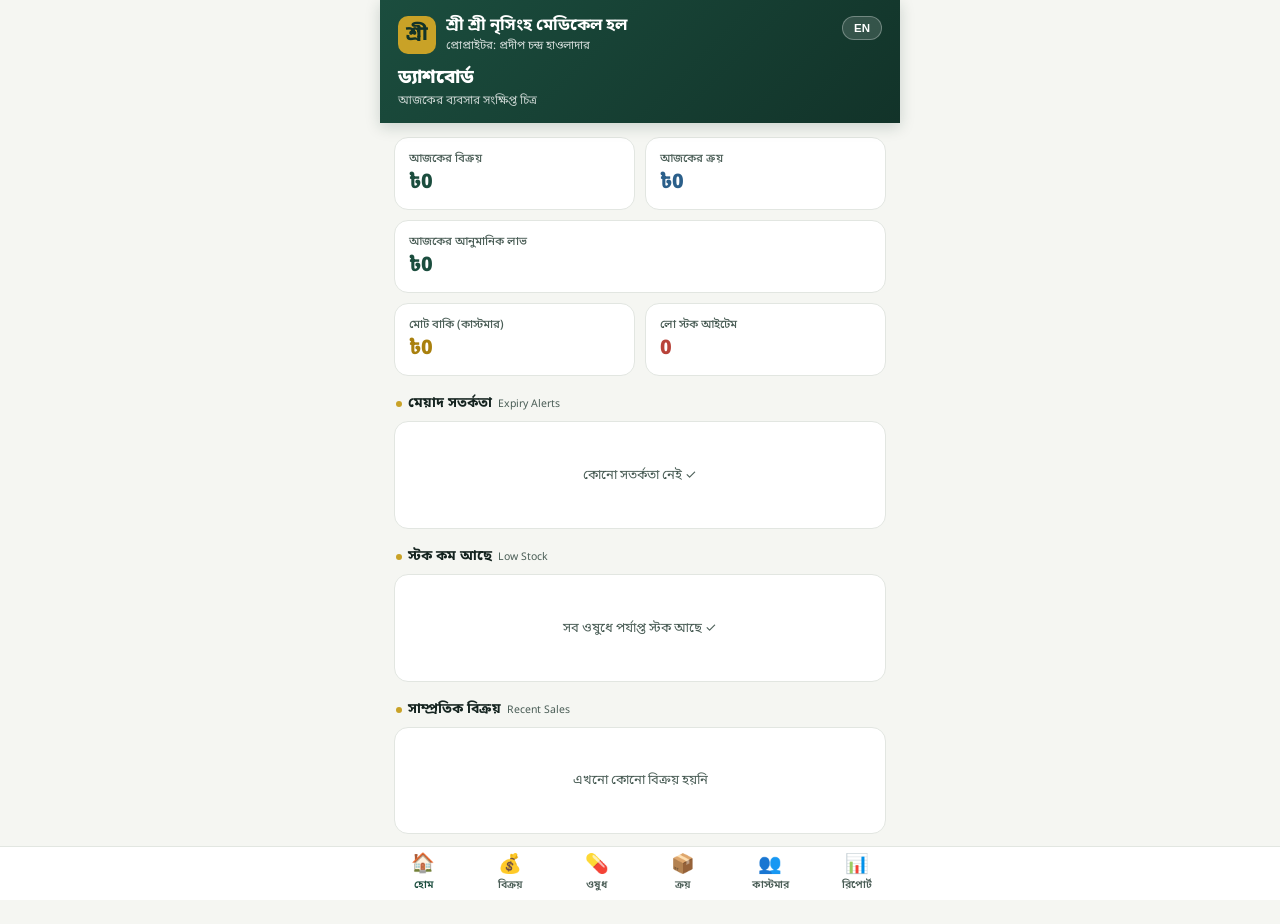
==== commit 42cc6459: "Add files via upload" ====
--- a/index-1.html
+++ b/index-1.html
@@ -31,7 +31,7 @@
     --radius:14px;
   }
   *{box-sizing:border-box; -webkit-tap-highlight-color:transparent;}
-  html,body{margin:0;padding:0;height:100%;}
+  html,body{margin:0;padding:0;height:100%;overflow-x:hidden;}
   body{
     font-family:'Noto Sans Bengali','Inter',sans-serif;
     background:var(--surface);
@@ -167,16 +167,67 @@
 
   .toast{
     position:fixed;bottom:78px;left:50%;transform:translateX(-50%);
-    background:var(--ink);color:#fff;padding:10px 18px;border-radius:30px;font-size:13px;
+    background:var(--ink);color:#fff;padding:10px 18px;border-radius:16px;font-size:13px;
     z-index:60;opacity:0;transition:opacity .25s;pointer-events:none;
+    max-width:88%;text-align:center;line-height:1.4;
   }
   .toast.show{opacity:1;}
 
   .tag-en{font-size:10.5px;color:var(--ink-soft);font-weight:400;}
   .divider{height:1px;background:var(--border);margin:12px 0;}
+
+  .receipt{font-family:'Noto Sans Bengali',sans-serif;color:#111;}
+  .receipt .r-head{text-align:center;margin-bottom:10px;}
+  .receipt .r-head .r-shop{font-size:16px;font-weight:800;}
+  .receipt .r-head .r-sub{font-size:11.5px;color:#444;}
+  .receipt table{width:100%;border-collapse:collapse;font-size:12.5px;margin-top:8px;}
+  .receipt th,.receipt td{padding:5px 3px;text-align:left;border-bottom:1px dashed #ccc;}
+  .receipt th{font-weight:700;border-bottom:1px solid #333;}
+  .receipt td.num,.receipt th.num{text-align:right;}
+  .receipt .r-total-row{font-weight:800;font-size:14px;border-top:1.5px solid #333;}
+  .receipt .r-meta{font-size:12px;margin:8px 0;display:flex;justify-content:space-between;}
+  .receipt .r-foot{text-align:center;font-size:11px;color:#555;margin-top:14px;}
+
+  @media print{
+    body *{visibility:hidden;}
+    #receiptContent, #receiptContent *{visibility:visible;}
+    #receiptContent{position:absolute;top:0;left:0;width:100%;}
+    .no-print{display:none !important;}
+  }
 </style>
 </head>
 <body>
+
+<!-- Lock Screen -->
+<div id="lockScreen" style="position:fixed;inset:0;z-index:200;background:linear-gradient(135deg,#1B4D3E 0%,#123329 100%);display:none;flex-direction:column;align-items:center;justify-content:center;padding:24px;">
+  <div style="width:64px;height:64px;border-radius:16px;background:#C9A227;display:flex;align-items:center;justify-content:center;font-size:30px;color:#123329;font-weight:800;margin-bottom:16px;">শ্রী</div>
+  <div style="color:#fff;font-size:17px;font-weight:700;margin-bottom:4px;text-align:center;">শ্রী শ্রী নৃসিংহ মেডিকেল হল</div>
+  <div id="lockSubtitle" style="color:rgba(255,255,255,0.75);font-size:13px;margin-bottom:22px;text-align:center;">অ্যাপ খুলতে PIN দিন</div>
+
+  <div id="normalPinWrap">
+    <input type="password" inputmode="numeric" id="lockPinInput" maxlength="8" placeholder="PIN" style="width:200px;text-align:center;font-size:22px;letter-spacing:6px;padding:12px;border-radius:12px;border:none;margin-bottom:14px;">
+    <div id="lockConfirmWrap" style="display:none;">
+      <input type="password" inputmode="numeric" id="lockPinConfirm" maxlength="8" placeholder="আবার PIN দিন" style="width:200px;text-align:center;font-size:22px;letter-spacing:6px;padding:12px;border-radius:12px;border:none;margin-bottom:14px;">
+    </div>
+    <button onclick="submitLockPin()" style="width:200px;padding:12px;border-radius:12px;border:none;background:#C9A227;color:#123329;font-weight:800;font-size:15px;">খুলুন</button>
+  </div>
+
+  <div id="forgotFlowWrap" style="display:none;width:220px;">
+    <div id="forgotStep1">
+      <div style="color:rgba(255,255,255,0.85);font-size:12.5px;margin-bottom:10px;text-align:center;line-height:1.6;">দুটো প্রশ্নের সঠিক উত্তর দিন</div>
+      <label style="color:rgba(255,255,255,0.85);font-size:12.5px;font-weight:600;display:block;margin-bottom:5px;">আপনার ঠাকুমার নাম কি?</label>
+      <input type="text" id="secAnswer1" placeholder="উত্তর লিখুন" style="width:100%;text-align:center;font-size:15px;padding:10px;border-radius:10px;border:none;margin-bottom:12px;box-sizing:border-box;">
+      <label style="color:rgba(255,255,255,0.85);font-size:12.5px;font-weight:600;display:block;margin-bottom:5px;">আপনার ছোট বোনের নাম কি?</label>
+      <input type="text" id="secAnswer2" placeholder="উত্তর লিখুন" style="width:100%;text-align:center;font-size:15px;padding:10px;border-radius:10px;border:none;margin-bottom:12px;box-sizing:border-box;">
+      <button onclick="verifySecurityAnswers()" id="verifySecBtn" style="width:100%;padding:12px;border-radius:12px;border:none;background:#C9A227;color:#123329;font-weight:800;font-size:14px;">যাচাই করুন</button>
+    </div>
+    <button onclick="cancelForgotFlow()" style="margin-top:14px;background:none;border:none;color:rgba(255,255,255,0.6);font-size:12px;text-decoration:underline;width:100%;">বাতিল করুন</button>
+  </div>
+
+  <div id="lockError" style="color:#ffb3b3;font-size:12.5px;margin-top:10px;min-height:16px;text-align:center;width:200px;"></div>
+  <button id="forgotPinLink" onclick="openForgotFlow()" style="margin-top:8px;background:none;border:none;color:rgba(255,255,255,0.6);font-size:12px;text-decoration:underline;">PIN ভুলে গেছেন?</button>
+</div>
+
 <div id="app">
 
   <header class="topbar">
@@ -198,10 +249,11 @@
     <!-- DASHBOARD -->
     <section id="sec-dashboard" class="active">
       <div class="grid2">
-        <div class="stat accent"><div class="label">আজকের বিক্রয়</div><div class="value" id="dToday">৳০</div></div>
-        <div class="stat blue"><div class="label">আজকের ক্রয়</div><div class="value" id="dPurchase">৳০</div></div>
-        <div class="stat gold"><div class="label">মোট বাকি (কাস্টমার)</div><div class="value" id="dDue">৳০</div></div>
-        <div class="stat warn"><div class="label">লো স্টক আইটেম</div><div class="value" id="dLowStock">০</div></div>
+        <div class="stat accent" onclick="showTodaySales()" style="cursor:pointer;"><div class="label">আজকের বিক্রয়</div><div class="value" id="dToday">৳০</div></div>
+        <div class="stat blue" onclick="showTodayPurchases()" style="cursor:pointer;"><div class="label">আজকের ক্রয়</div><div class="value" id="dPurchase">৳০</div></div>
+        <div class="stat accent" onclick="showTodayProfit()" style="grid-column:span 2;cursor:pointer;"><div class="label">আজকের আনুমানিক লাভ</div><div class="value" id="dProfit">৳০</div></div>
+        <div class="stat gold" onclick="showAllDues()" style="cursor:pointer;"><div class="label">মোট বাকি (কাস্টমার)</div><div class="value" id="dDue">৳০</div></div>
+        <div class="stat warn" onclick="showAllLowStock()" style="cursor:pointer;"><div class="label">লো স্টক আইটেম</div><div class="value" id="dLowStock">০</div></div>
       </div>
 
       <h3 class="section-h"><span class="dot"></span>মেয়াদ সতর্কতা <span class="tag-en">Expiry Alerts</span></h3>
@@ -229,7 +281,11 @@
 
       <div class="card" style="margin-top:10px;">
         <label>কাস্টমার (ঐচ্ছিক) <span class="tag-en">Customer</span></label>
-        <select id="saleCustomer"><option value="">— ওয়াক-ইন কাস্টমার —</option></select>
+        <div style="position:relative;">
+          <input type="text" id="saleCustomerSearch" placeholder="নাম/মোবাইল লিখে খুঁজুন, বা খালি রাখুন = ওয়াক-ইন" oninput="renderSaleCustomerSearch()" onfocus="renderSaleCustomerSearch()">
+          <div id="saleCustomerResults" style="position:absolute;left:0;right:0;top:100%;z-index:15;background:#fff;border:1px solid var(--border);border-radius:0 0 10px 10px;max-height:220px;overflow-y:auto;display:none;"></div>
+        </div>
+        <select id="saleCustomer" style="display:none;"><option value="">— ওয়াক-ইন কাস্টমার —</option></select>
         <div class="field-row">
           <div>
             <label>ছাড় (৳) <span class="tag-en">Discount</span></label>
@@ -237,12 +293,21 @@
           </div>
           <div>
             <label>পরিশোধ পদ্ধতি</label>
-            <select id="payMethod">
-              <option value="cash">নগদ</option>
-              <option value="due">বাকি</option>
+            <select id="payMethod" onchange="togglePartialCash()">
+              <option value="cash">সম্পূর্ণ নগদ</option>
+              <option value="due">আংশিক/সম্পূর্ণ বাকি</option>
             </select>
           </div>
         </div>
+        <div id="partialCashWrap" style="display:none;margin-top:10px;">
+          <label>এখন কত নগদ দিলো? (বাকি অংশ কাস্টমারের বাকিতে যোগ হবে)</label>
+          <input type="number" id="cashPaidNow" value="0" min="0">
+        </div>
+        <div class="divider"></div>
+        <label>ডাক্তারের নাম (ঐচ্ছিক) <span class="tag-en">Prescribed by</span></label>
+        <input type="text" id="saleDoctorName" placeholder="যেমন: ডাঃ করিম">
+        <label>ডাক্তারের পদবি (ঐচ্ছিক) <span class="tag-en">Title/Designation</span></label>
+        <input type="text" id="saleDoctorTitle" placeholder="যেমন: MBBS, মেডিসিন বিশেষজ্ঞ">
       </div>
 
       <div class="cart-total-bar">
@@ -256,7 +321,14 @@
 
     <!-- MEDICINES -->
     <section id="sec-medicines">
-      <button class="btn btn-primary btn-block" onclick="openMedModal()">+ নতুন ওষুধ যোগ করুন</button>
+      <div class="grid2">
+        <button class="btn btn-primary" onclick="openMedModal()">+ একটা ওষুধ যোগ করুন</button>
+        <button class="btn btn-gold" onclick="openBulkModal()">☰ একসাথে অনেকগুলো</button>
+      </div>
+      <button class="btn btn-outline btn-block" style="margin-top:8px;" onclick="toggleMedSelectMode()" id="medSelectToggleBtn">নির্বাচন করে মুছুন</button>
+      <div id="medSelectBar" style="display:none;margin-top:8px;">
+        <button class="btn btn-danger btn-block" onclick="deleteSelectedMedicines()" id="medDeleteSelectedBtn">নির্বাচিতগুলো মুছুন (০)</button>
+      </div>
       <div class="search-wrap" style="margin-top:12px;">
         <input type="text" id="medSearch" placeholder="ওষুধ খুঁজুন..." oninput="renderMedicines()">
       </div>
@@ -273,10 +345,16 @@
     <!-- CUSTOMERS -->
     <section id="sec-customers">
       <button class="btn btn-primary btn-block" onclick="openCustomerModal()">+ নতুন কাস্টমার</button>
-      <div class="card" id="customerList" style="margin-top:12px;"></div>
+      <div class="search-wrap" style="margin-top:12px;">
+        <input type="text" id="customerSearch" placeholder="কাস্টমার খুঁজুন (নাম/মোবাইল)..." oninput="renderCustomers()">
+      </div>
+      <div class="card" id="customerList"></div>
       <h3 class="section-h"><span class="dot"></span>সাপ্লায়ার <span class="tag-en">Suppliers</span></h3>
       <button class="btn btn-outline btn-block" onclick="openSupplierModal()">+ নতুন সাপ্লায়ার</button>
-      <div class="card" id="supplierList" style="margin-top:10px;"></div>
+      <div class="search-wrap" style="margin-top:10px;">
+        <input type="text" id="supplierSearch" placeholder="সাপ্লায়ার খুঁজুন..." oninput="renderSuppliers()">
+      </div>
+      <div class="card" id="supplierList"></div>
     </section>
 
     <!-- REPORTS -->
@@ -303,7 +381,7 @@
       <h3 class="section-h" style="margin-top:0;"><span class="dot"></span>ক্লাউড ব্যাকআপ <span class="tag-en">Cloud Backup</span></h3>
       <div class="card">
         <div id="cloudStatus"><span class="badge badge-red">সংযুক্ত নয়</span></div>
-        <div class="row-sub" style="margin-top:8px;">ফোন হারালে বা নষ্ট হলেও ডাটা যেন ফিরে পান — এর জন্য একবার ক্লাউড সংযোগ করে নিন।</div>
+        <div class="row-sub" style="margin-top:8px;">ফোন হারালে বা নষ্ট হলেও ডাটা যেন ফিরে পান, এবং একাধিক ফোনে একসাথে নিরাপদে বিক্রি করতে পারেন — এর জন্য একবার ক্লাউড সংযোগ করে নিন। সংযোগ করলে প্রতিটা ফোনের এন্ট্রি সাথে সাথে সব ফোনে দেখা যাবে।</div>
         <button class="btn btn-primary btn-block" style="margin-top:12px;" onclick="openModal('cloudModalBackdrop')">☁ ক্লাউড সংযোগ করুন / দেখুন</button>
         <div class="grid2" style="margin-top:8px;">
           <button class="btn btn-outline btn-sm" onclick="cloudPush()">↑ এখনই সিঙ্ক করুন</button>
@@ -318,17 +396,25 @@
         <button class="btn btn-outline btn-block" style="margin-top:8px;" onclick="document.getElementById('importFile').click()">⭱ ফাইল থেকে পুনরুদ্ধার করুন</button>
         <input type="file" id="importFile" accept="application/json" style="display:none" onchange="importData(event)">
       </div>
+
+      <h3 class="section-h"><span class="dot"></span>নিরাপত্তা <span class="tag-en">Security</span></h3>
+      <div class="card">
+        <div class="row-sub" id="pinStatusText">লোড হচ্ছে...</div>
+        <button class="btn btn-outline btn-block" style="margin-top:10px;" onclick="openChangePinFlow()" id="pinSetupBtn">PIN সেট করুন</button>
+        <div class="divider"></div>
+        <button class="btn btn-danger btn-block" style="display:none;" id="logoutBtn" onclick="doLogout()">লগআউট করুন</button>
+      </div>
     </section>
   </main>
 
   <nav class="bottomnav">
     <div class="bottomnav-inner">
-      <button class="nav-btn active" data-sec="dashboard" onclick="showSection('dashboard')"><span class="ic">⌂</span><span class="lb">হোম</span></button>
-      <button class="nav-btn" data-sec="sale" onclick="showSection('sale')"><span class="ic">৳</span><span class="lb">বিক্রয়</span></button>
-      <button class="nav-btn" data-sec="medicines" onclick="showSection('medicines')"><span class="ic">℞</span><span class="lb">ওষুধ</span></button>
-      <button class="nav-btn" data-sec="purchase" onclick="showSection('purchase')"><span class="ic">▤</span><span class="lb">ক্রয়</span></button>
-      <button class="nav-btn" data-sec="customers" onclick="showSection('customers')"><span class="ic">☺</span><span class="lb">কাস্টমার</span></button>
-      <button class="nav-btn" data-sec="reports" onclick="showSection('reports')"><span class="ic">▦</span><span class="lb">রিপোর্ট</span></button>
+      <button class="nav-btn active" data-sec="dashboard" onclick="showSection('dashboard')"><span class="ic">🏠</span><span class="lb">হোম</span></button>
+      <button class="nav-btn" data-sec="sale" onclick="showSection('sale')"><span class="ic">💰</span><span class="lb">বিক্রয়</span></button>
+      <button class="nav-btn" data-sec="medicines" onclick="showSection('medicines')"><span class="ic">💊</span><span class="lb">ওষুধ</span></button>
+      <button class="nav-btn" data-sec="purchase" onclick="showSection('purchase')"><span class="ic">📦</span><span class="lb">ক্রয়</span></button>
+      <button class="nav-btn" data-sec="customers" onclick="showSection('customers')"><span class="ic">👥</span><span class="lb">কাস্টমার</span></button>
+      <button class="nav-btn" data-sec="reports" onclick="showSection('reports')"><span class="ic">📊</span><span class="lb">রিপোর্ট</span></button>
     </div>
   </nav>
 </div>
@@ -336,7 +422,7 @@
 <!-- Medicine Modal -->
 <div class="modal-backdrop" id="medModalBackdrop">
   <div class="modal">
-    <div class="modal-head"><h4>নতুন ওষুধ যোগ করুন</h4><button class="modal-close" onclick="closeModal('medModalBackdrop')">✕</button></div>
+    <div class="modal-head"><h4 id="medModalTitle">নতুন ওষুধ যোগ করুন</h4><button class="modal-close" onclick="closeModal('medModalBackdrop')">✕</button></div>
     <label>ওষুধের নাম *</label><input type="text" id="mName" placeholder="যেমন: Napa 500mg">
     <div class="field-row">
       <div><label>জেনেরিক নাম</label><input type="text" id="mGeneric"></div>
@@ -355,15 +441,38 @@
       <div><label>মেয়াদ উত্তীর্ণের তারিখ</label><input type="date" id="mExpiry"></div>
     </div>
     <button class="btn btn-primary btn-block" style="margin-top:14px;" onclick="saveMedicine()">সংরক্ষণ করুন</button>
+    <button class="btn btn-danger btn-block" id="medDeleteBtn" style="margin-top:8px;display:none;" onclick="deleteMedicine()">এই ওষুধ মুছে ফেলুন</button>
+  </div>
+</div>
+
+<!-- Bulk Add Medicines Modal -->
+<div class="modal-backdrop" id="bulkModalBackdrop">
+  <div class="modal">
+    <div class="modal-head"><h4>একসাথে অনেকগুলো ওষুধ যোগ করুন</h4><button class="modal-close" onclick="closeModal('bulkModalBackdrop')">✕</button></div>
+    <div class="row-sub" style="line-height:1.6;">
+      একটা লাইনে একটা ওষুধের নাম লিখুন। সবগুলো স্টক ০ ও দাম ০ দিয়ে যোগ হবে — পরে ℞ ওষুধ তালিকায় গিয়ে যেগুলো আপনার দোকানে আছে সেগুলোর দাম ও পরিমাণ বসিয়ে নেবেন (এডিট করতে সেই ওষুধে ট্যাপ করুন)।
+    </div>
+    <button class="btn btn-outline btn-block" style="margin-top:10px;" onclick="loadCommonList()">📋 বহুল প্রচলিত ওষুধের তালিকা বসান (উদাহরণ হিসেবে)</button>
+    <label>ওষুধের নাম (এক লাইনে একটা করে) *</label>
+    <textarea id="bulkNames" rows="10" placeholder="Napa 500mg
+Seclo 20mg
+Sergel 20mg
+Fexo 120mg
+..."></textarea>
+    <button class="btn btn-primary btn-block" style="margin-top:14px;" onclick="saveBulkMedicines()">সবগুলো যোগ করুন</button>
   </div>
 </div>
 
 <!-- Purchase Modal -->
 <div class="modal-backdrop" id="purchaseModalBackdrop">
   <div class="modal">
-    <div class="modal-head"><h4>নতুন ক্রয় এন্ট্রি</h4><button class="modal-close" onclick="closeModal('purchaseModalBackdrop')">✕</button></div>
+    <div class="modal-head"><h4 id="purchaseModalTitle">নতুন ক্রয় এন্ট্রি</h4><button class="modal-close" onclick="closeModal('purchaseModalBackdrop')">✕</button></div>
     <label>ওষুধ বেছে নিন *</label>
-    <select id="pMedicine"></select>
+    <div style="position:relative;">
+      <input type="text" id="pMedicineSearch" placeholder="নাম লিখে খুঁজুন..." autocomplete="off" oninput="renderPMedicineSearch()" onfocus="renderPMedicineSearch()">
+      <div id="pMedicineResults" style="position:absolute;left:0;right:0;top:100%;z-index:15;background:#fff;border:1px solid var(--border);border-radius:0 0 10px 10px;max-height:220px;overflow-y:auto;display:none;"></div>
+    </div>
+    <select id="pMedicine" style="display:none;"></select>
     <div class="field-row">
       <div><label>পরিমাণ *</label><input type="number" id="pQty" min="1" value="1"></div>
       <div><label>ক্রয় মূল্য/একক (৳)</label><input type="number" id="pPrice" min="0"></div>
@@ -371,16 +480,69 @@
     <label>সাপ্লায়ার</label>
     <select id="pSupplier"><option value="">— নির্দিষ্ট নয় —</option></select>
     <button class="btn btn-primary btn-block" style="margin-top:14px;" onclick="savePurchase()">ক্রয় সংরক্ষণ করুন</button>
+    <button class="btn btn-danger btn-block" id="purchaseDeleteBtn" style="margin-top:8px;display:none;" onclick="deletePurchase()">এই ক্রয় এন্ট্রি মুছে ফেলুন</button>
   </div>
 </div>
 
 <!-- Customer Modal -->
 <div class="modal-backdrop" id="customerModalBackdrop">
   <div class="modal">
-    <div class="modal-head"><h4>নতুন কাস্টমার</h4><button class="modal-close" onclick="closeModal('customerModalBackdrop')">✕</button></div>
+    <div class="modal-head"><h4 id="customerModalTitle">নতুন কাস্টমার</h4><button class="modal-close" onclick="closeModal('customerModalBackdrop')">✕</button></div>
     <label>নাম *</label><input type="text" id="cName">
+    <label>স্বামী/পিতার নাম</label><input type="text" id="cGuardian">
     <label>মোবাইল নম্বর</label><input type="text" id="cMobile">
+    <label>বয়স (ঐচ্ছিক)</label>
+    <div class="field-row">
+      <div><select id="cAgeYears"></select></div>
+      <div><select id="cAgeMonths"></select></div>
+    </div>
     <button class="btn btn-primary btn-block" style="margin-top:14px;" onclick="saveCustomer()">সংরক্ষণ করুন</button>
+    <button class="btn btn-danger btn-block" id="customerDeleteBtn" style="margin-top:8px;display:none;" onclick="deleteCustomer()">এই কাস্টমার মুছে ফেলুন</button>
+  </div>
+</div>
+
+<!-- Detail Modal (dashboard drill-down) -->
+<div class="modal-backdrop" id="detailModalBackdrop">
+  <div class="modal">
+    <div class="modal-head"><h4 id="detailModalTitle">বিস্তারিত</h4><button class="modal-close" onclick="closeModal('detailModalBackdrop')">✕</button></div>
+    <div id="detailModalContent"></div>
+  </div>
+</div>
+
+<!-- Ledger Modal -->
+<div class="modal-backdrop" id="ledgerModalBackdrop">
+  <div class="modal">
+    <div class="modal-head"><h4>লেনদেনের ইতিহাস</h4><button class="modal-close" onclick="closeModal('ledgerModalBackdrop')">✕</button></div>
+    <div class="row-sub">কাস্টমার: <b id="ledgerCustName"></b></div>
+    <div class="row-sub" style="margin-top:2px;">বর্তমান মোট বাকি: <b id="ledgerCurrentDue"></b></div>
+    <div class="divider"></div>
+    <div id="ledgerContent"></div>
+  </div>
+</div>
+
+<!-- Payment Modal -->
+<div class="modal-backdrop" id="paymentModalBackdrop">
+  <div class="modal">
+    <div class="modal-head"><h4>টাকা জমা নিন</h4><button class="modal-close" onclick="closeModal('paymentModalBackdrop')">✕</button></div>
+    <div class="row-sub">কাস্টমার: <b id="paymentCustName"></b></div>
+    <div class="row-sub" style="margin-top:2px;">বর্তমান বাকি: <b id="paymentCurrentDue"></b></div>
+    <label>এখন কত টাকা দিলেন? *</label>
+    <input type="number" id="paymentAmount" min="0" placeholder="৳">
+    <button class="btn btn-outline btn-block" style="margin-top:8px;" onclick="clearFullDue()">সম্পূর্ণ বাকি একসাথে শোধ</button>
+    <button class="btn btn-primary btn-block" style="margin-top:14px;" onclick="savePayment()">জমা নিশ্চিত করুন</button>
+  </div>
+</div>
+
+<!-- Adjust Due Modal -->
+<div class="modal-backdrop" id="adjustDueModalBackdrop">
+  <div class="modal">
+    <div class="modal-head"><h4>বাকি যোগ করুন</h4><button class="modal-close" onclick="closeModal('adjustDueModalBackdrop')">✕</button></div>
+    <div class="row-sub">কাস্টমার: <b id="adjustCustName"></b></div>
+    <div class="row-sub" style="margin-top:2px;">বর্তমান বাকি: <b id="adjustCurrentDue"></b></div>
+    <div class="row-sub" style="margin-top:8px;">এটা ব্যবহার করুন যখন কোনো পুরনো বাকি (যেমন ভুলে ওয়াক-ইন কাস্টমার হিসেবে দেওয়া) এই কাস্টমারের নামে ম্যানুয়ালি যোগ করতে চান।</div>
+    <label>কত টাকা বাকি যোগ করবেন? *</label>
+    <input type="number" id="adjustAmount" min="0" placeholder="৳">
+    <button class="btn btn-primary btn-block" style="margin-top:14px;" onclick="saveAdjustDue()">যোগ করুন</button>
   </div>
 </div>
 
@@ -391,6 +553,19 @@
     <label>নাম *</label><input type="text" id="sName">
     <label>মোবাইল নম্বর</label><input type="text" id="sMobile">
     <button class="btn btn-primary btn-block" style="margin-top:14px;" onclick="saveSupplier()">সংরক্ষণ করুন</button>
+  </div>
+</div>
+
+<!-- Receipt Modal -->
+<div class="modal-backdrop" id="receiptModalBackdrop">
+  <div class="modal">
+    <div class="modal-head no-print"><h4>ক্যাশ মেমো</h4><button class="modal-close" onclick="closeModal('receiptModalBackdrop')">✕</button></div>
+    <div id="receiptContent"></div>
+    <div class="grid2 no-print" style="margin-top:14px;">
+      <button class="btn btn-outline" onclick="printReceipt()">🖨 প্রিন্ট করুন</button>
+      <button class="btn btn-gold" onclick="shareReceipt()">⇪ শেয়ার করুন</button>
+    </div>
+    <button class="btn btn-primary btn-block no-print" style="margin-top:8px;" onclick="closeModal('receiptModalBackdrop')">বন্ধ করুন</button>
   </div>
 </div>
 
@@ -424,20 +599,23 @@
 
 <script>
 /* ---------------- Data layer (localStorage) ---------------- */
-const DB_KEYS = { med:'ssn_medicines', sale:'ssn_sales', purchase:'ssn_purchases', customer:'ssn_customers', supplier:'ssn_suppliers' };
+const DB_KEYS = { med:'ssn_medicines', sale:'ssn_sales', purchase:'ssn_purchases', customer:'ssn_customers', supplier:'ssn_suppliers', payment:'ssn_payments' };
 function load(key){ try{ return JSON.parse(localStorage.getItem(key)) || []; }catch(e){ return []; } }
 function save(key, data){ localStorage.setItem(key, JSON.stringify(data)); }
 function uid(){ return Date.now().toString(36)+Math.random().toString(36).slice(2,7); }
 function todayStr(){ return new Date().toISOString().slice(0,10); }
 function fmt(n){ return '৳' + Math.round(n).toLocaleString('en-US'); }
-function toast(msg){ const t=document.getElementById('toast'); t.textContent=msg; t.classList.add('show'); setTimeout(()=>t.classList.remove('show'),1800); }
+function toast(msg){ const t=document.getElementById('toast'); t.textContent=msg; t.classList.add('show'); const dur = msg.length>30?4200:1800; clearTimeout(window._toastTimer); window._toastTimer=setTimeout(()=>t.classList.remove('show'),dur); }
 
 let medicines = load(DB_KEYS.med);
 let sales = load(DB_KEYS.sale);
 let purchases = load(DB_KEYS.purchase);
 let customers = load(DB_KEYS.customer);
 let suppliers = load(DB_KEYS.supplier);
+let payments = load(DB_KEYS.payment);
 let cart = [];
+let cloudLive = false;
+let currentSection = 'dashboard';
 
 /* ---------------- Navigation ---------------- */
 const titles = {
@@ -449,6 +627,7 @@
   reports:['রিপোর্ট','ব্যবসার হিসাব দেখুন']
 };
 function showSection(name){
+  currentSection = name;
   document.querySelectorAll('section').forEach(s=>s.classList.remove('active'));
   document.getElementById('sec-'+name).classList.add('active');
   document.querySelectorAll('.nav-btn').forEach(b=>b.classList.toggle('active', b.dataset.sec===name));
@@ -458,7 +637,7 @@
   if(name==='medicines') renderMedicines();
   if(name==='purchase'){ renderPurchaseSelects(); renderPurchases(); }
   if(name==='customers'){ renderCustomers(); renderSuppliers(); }
-  if(name==='reports'){ renderReports(); updateCloudStatus(); }
+  if(name==='reports'){ renderReports(); updateCloudStatus(); updateLockUI(); }
   if(name==='sale'){ renderSaleCustomerSelect(); renderCart(); }
 }
 
@@ -473,6 +652,9 @@
   const todayPurchases = purchases.filter(p=>p.date===t);
   document.getElementById('dToday').textContent = fmt(todaySales.reduce((a,s)=>a+s.total,0));
   document.getElementById('dPurchase').textContent = fmt(todayPurchases.reduce((a,p)=>a+p.qty*p.price,0));
+  const todayCost = todaySales.reduce((a,s)=>a+s.items.reduce((x,it)=>{ const med=medicines.find(m=>m.id===it.id); return x+(med?med.buy*it.qty:0); },0),0);
+  const todayProfit = todaySales.reduce((a,s)=>a+s.total,0) - todayCost;
+  document.getElementById('dProfit').textContent = fmt(todayProfit);
   document.getElementById('dDue').textContent = fmt(customers.reduce((a,c)=>a+(c.due||0),0));
   const low = medicines.filter(m=>m.stock<=m.lowLimit);
   document.getElementById('dLowStock').textContent = low.length;
@@ -480,25 +662,36 @@
   const soon = medicines.filter(m=>m.expiry).map(m=>({...m, days:(new Date(m.expiry)-new Date())/86400000})).filter(m=>m.days<60).sort((a,b)=>a.days-b.days);
   const expiryEl = document.getElementById('expiryList');
   expiryEl.innerHTML = soon.length ? soon.slice(0,5).map(m=>`
-    <div class="row-item"><div><div class="row-title">${m.name}</div><div class="row-sub">ব্যাচ: ${m.batch||'—'}</div></div>
+    <div class="row-item" onclick="goToMedicine('${m.id}')" style="cursor:pointer;"><div><div class="row-title">${m.name}</div><div class="row-sub">ব্যাচ: ${m.batch||'—'}</div></div>
     <span class="badge ${m.days<0?'badge-red':'badge-gold'}">${m.days<0?'মেয়াদ শেষ':Math.ceil(m.days)+' দিন বাকি'}</span></div>`).join('') : `<div class="empty-state">কোনো সতর্কতা নেই ✓</div>`;
 
   const lowEl = document.getElementById('lowStockList');
   lowEl.innerHTML = low.length ? low.slice(0,5).map(m=>`
-    <div class="row-item"><div class="row-title">${m.name}</div><span class="badge badge-red">স্টক: ${m.stock}</span></div>`).join('') : `<div class="empty-state">সব ওষুধে পর্যাপ্ত স্টক আছে ✓</div>`;
+    <div class="row-item" onclick="goToMedicine('${m.id}')" style="cursor:pointer;"><div class="row-title">${m.name}</div><span class="badge badge-red">স্টক: ${m.stock}</span></div>`).join('') : `<div class="empty-state">সব ওষুধে পর্যাপ্ত স্টক আছে ✓</div>`;
 
   const recentEl = document.getElementById('recentSales');
   const recent = [...sales].sort((a,b)=>b.ts-a.ts).slice(0,5);
   recentEl.innerHTML = recent.length ? recent.map(s=>`
-    <div class="row-item"><div><div class="row-title">${s.customerName||'ওয়াক-ইন কাস্টমার'}</div><div class="row-sub">${s.items.length} আইটেম</div></div>
+    <div class="row-item" onclick="showReceiptById('${s.id}')" style="cursor:pointer;"><div><div class="row-title">${s.customerName||'ওয়াক-ইন কাস্টমার'}</div><div class="row-sub">${s.items.length} আইটেম</div></div>
     <div class="row-right"><div class="row-title">${fmt(s.total)}</div><div class="row-sub">${s.payMethod==='due'?'বাকি':'নগদ'}</div></div></div>`).join('') : `<div class="empty-state">এখনো কোনো বিক্রয় হয়নি</div>`;
 }
 
 /* ---------------- Medicines ---------------- */
-function openMedModal(){
-  ['mName','mGeneric','mCompany','mBuy','mSell','mBatch','mExpiry'].forEach(id=>document.getElementById(id).value='');
-  document.getElementById('mStock').value=0;
-  document.getElementById('mLowLimit').value=10;
+let editingMedId = null;
+function openMedModal(id){
+  editingMedId = id || null;
+  const m = id ? medicines.find(x=>x.id===id) : null;
+  document.getElementById('mName').value = m ? m.name : '';
+  document.getElementById('mGeneric').value = m ? (m.generic||'') : '';
+  document.getElementById('mCompany').value = m ? (m.company||'') : '';
+  document.getElementById('mBuy').value = m ? m.buy : '';
+  document.getElementById('mSell').value = m ? m.sell : '';
+  document.getElementById('mBatch').value = m ? (m.batch||'') : '';
+  document.getElementById('mExpiry').value = m ? (m.expiry||'') : '';
+  document.getElementById('mStock').value = m ? m.stock : 0;
+  document.getElementById('mLowLimit').value = m ? m.lowLimit : 10;
+  document.getElementById('medModalTitle').textContent = m ? 'ওষুধ সম্পাদনা করুন' : 'নতুন ওষুধ যোগ করুন';
+  document.getElementById('medDeleteBtn').style.display = m ? 'block' : 'none';
   openModal('medModalBackdrop');
 }
 function saveMedicine(){
@@ -506,27 +699,157 @@
   const sell = parseFloat(document.getElementById('mSell').value)||0;
   const buy = parseFloat(document.getElementById('mBuy').value)||0;
   if(!name){ toast('ওষুধের নাম দিন'); return; }
-  medicines.push({
-    id:uid(), name, generic:document.getElementById('mGeneric').value.trim(),
+  const fields = {
+    name, generic:document.getElementById('mGeneric').value.trim(),
     company:document.getElementById('mCompany').value.trim(),
     buy, sell, stock:parseInt(document.getElementById('mStock').value)||0,
     lowLimit:parseInt(document.getElementById('mLowLimit').value)||10,
     batch:document.getElementById('mBatch').value.trim(),
     expiry:document.getElementById('mExpiry').value
-  });
-  save(DB_KEYS.med, medicines);
-  closeModal('medModalBackdrop'); toast('ওষুধ সংরক্ষিত হয়েছে ✓'); renderMedicines(); cloudPush();
+  };
+  if(cloudLive){
+    const id = editingMedId || uid();
+    shopColl('medicines').doc(id).set(fields, {merge:true});
+    closeModal('medModalBackdrop'); toast('ওষুধ সংরক্ষিত হয়েছে ✓');
+  } else {
+    if(editingMedId){
+      const idx = medicines.findIndex(x=>x.id===editingMedId);
+      if(idx>-1) medicines[idx] = {...medicines[idx], ...fields};
+    } else {
+      medicines.push({ id:uid(), ...fields });
+    }
+    save(DB_KEYS.med, medicines);
+    closeModal('medModalBackdrop'); toast('ওষুধ সংরক্ষিত হয়েছে ✓'); renderMedicines();
+  }
+}
+function deleteMedicine(){
+  if(!editingMedId) return;
+  if(cloudLive){
+    shopColl('medicines').doc(editingMedId).delete();
+    closeModal('medModalBackdrop'); toast('ওষুধ মুছে ফেলা হয়েছে');
+  } else {
+    medicines = medicines.filter(x=>x.id!==editingMedId);
+    save(DB_KEYS.med, medicines);
+    closeModal('medModalBackdrop'); toast('ওষুধ মুছে ফেলা হয়েছে'); renderMedicines();
+  }
+}
+function openBulkModal(){ document.getElementById('bulkNames').value=''; openModal('bulkModalBackdrop'); }
+function loadCommonList(){
+  const common = [
+    "Seclo 20mg","Seclo 40mg","Fimoxyl 500mg","Fimoxyl 250mg","Sergel 20mg","Sergel 40mg","Ambrox","Neofloxin","Filmet 400mg","Filmet 200mg",
+    "Napa 500mg","Napa Extra","Napa One","Napa Syrup","Bexicam","Flexibax","Neuro-B","Bextrum Gold","Anflam",
+    "Monas 10mg","Monas 5mg","Maxpro 20mg","Maxpro 40mg","Fenadin","Ceevit","Odest","Rovista","Incidal",
+    "Ace 500mg","Ace Plus","Fexo 120mg","Fexo 60mg","Antadin","Omastin","Ambrolyt","Losectil 20mg","Losectil 40mg",
+    "Rivotril","Ridal","Renacal","Reset","Renata Zinc","Cardiovas","Renamox",
+    "Ecosprin 75mg","Cef-3 200mg","Cef-3 400mg","Alatrol 10mg","Tridosil 500mg","Skinoxa","Nexcital",
+    "Ozempa","Opset","Osudin","Amodis 400mg","Amodis 200mg","Opson-A",
+    "Aristocin","Aristozyme","Nulcer","Ristidon","Alfabact",
+    "Popudine","Popucal","Pova","Polinate",
+    "Acnil","Acefyl","Napanil","Acemet","Napa Junior",
+    "Dinex","Dital","Dilong","Distil",
+    "Radicef 200mg","Radizen","Radimox 500mg","Radistat",
+    "Beacosone","Beflam","Beoxim",
+    "Sinutab","Rolac","Losatan",
+    "Paracetamol 500mg","Paracetamol Suspension","Ibuprofen 400mg","Diclofenac 50mg","Aspirin 75mg",
+    "Omeprazole 20mg","Esomeprazole 20mg","Pantoprazole 40mg","Ranitidine 150mg","Domperidone 10mg",
+    "Cetirizine 10mg","Loratadine 10mg","Fexofenadine 120mg","Chlorpheniramine 4mg",
+    "Amoxicillin 500mg","Azithromycin 500mg","Ciprofloxacin 500mg","Metronidazole 400mg","Doxycycline 100mg","Flucloxacillin 500mg","Cefixime 200mg","Cefuroxime 500mg",
+    "Metformin 500mg","Glimepiride 2mg","Atorvastatin 10mg","Amlodipine 5mg","Losartan 50mg","Enalapril 5mg",
+    "Salbutamol Inhaler","Ventolin Inhaler","Montelukast 10mg","Theophylline",
+    "Vitamin B Complex","Vitamin C 500mg","Vitamin D3","Calcium + D3","Multivitamin","Zinc Sulphate","Iron + Folic Acid",
+    "ORSaline-N","Paracetamol Suppository","Loperamide 2mg","ORS Powder",
+    "Hydrocortisone Cream","Clotrimazole Cream","Betamethasone Cream","Miconazole Cream",
+    "Diazepam 5mg","Alprazolam 0.5mg (নিয়ন্ত্রিত, প্রেসক্রিপশন আবশ্যক)",
+    "Insulin Mixtard (ঠান্ডা সংরক্ষণ প্রয়োজন)","Metformin+Glimepiride combo","Omeprazole+Domperidone combo"
+  ];
+  document.getElementById('bulkNames').value = common.join('\n');
+  toast('তালিকা বসানো হয়েছে — অপ্রয়োজনীয়গুলো মুছে দিন');
+}
+function saveBulkMedicines(){
+  const raw = document.getElementById('bulkNames').value;
+  const names = raw.split('\n').map(s=>s.trim()).filter(Boolean);
+  if(!names.length){ toast('অন্তত একটা নাম দিন'); return; }
+  const existing = new Set(medicines.map(m=>m.name.toLowerCase()));
+  let added = 0;
+  if(cloudLive){
+    const batch = cloudDb.batch();
+    names.forEach(name=>{
+      if(existing.has(name.toLowerCase())) return;
+      const ref = shopColl('medicines').doc(uid());
+      batch.set(ref, { name, generic:'', company:'', buy:0, sell:0, stock:0, lowLimit:10, batch:'', expiry:'' });
+      existing.add(name.toLowerCase());
+      added++;
+    });
+    batch.commit();
+    closeModal('bulkModalBackdrop');
+    toast(`${added}টা ওষুধ যোগ হয়েছে ✓`);
+  } else {
+    names.forEach(name=>{
+      if(existing.has(name.toLowerCase())) return;
+      medicines.push({ id:uid(), name, generic:'', company:'', buy:0, sell:0, stock:0, lowLimit:10, batch:'', expiry:'' });
+      existing.add(name.toLowerCase());
+      added++;
+    });
+    save(DB_KEYS.med, medicines);
+    closeModal('bulkModalBackdrop');
+    toast(`${added}টা ওষুধ যোগ হয়েছে ✓`);
+    renderMedicines();
+  }
+}
+let medSelectMode = false;
+let selectedMedIds = new Set();
+function toggleMedSelectMode(){
+  medSelectMode = !medSelectMode;
+  selectedMedIds.clear();
+  document.getElementById('medSelectToggleBtn').textContent = medSelectMode ? 'বাতিল করুন' : 'নির্বাচন করে মুছুন';
+  document.getElementById('medSelectBar').style.display = medSelectMode ? 'block' : 'none';
+  renderMedicines();
+}
+function toggleMedSelected(id){
+  if(selectedMedIds.has(id)) selectedMedIds.delete(id); else selectedMedIds.add(id);
+  document.getElementById('medDeleteSelectedBtn').textContent = `নির্বাচিতগুলো মুছুন (${selectedMedIds.size})`;
+}
+function deleteSelectedMedicines(){
+  if(!selectedMedIds.size){ toast('অন্তত একটা বেছে নিন'); return; }
+  if(!confirm(`${selectedMedIds.size}টা ওষুধ মুছে ফেলবেন? এটা ফিরিয়ে আনা যাবে না।`)) return;
+  const ids = [...selectedMedIds];
+  if(cloudLive){
+    const batch = cloudDb.batch();
+    ids.forEach(id=>{ batch.delete(shopColl('medicines').doc(id)); });
+    batch.commit();
+    toast(`${ids.length}টা ওষুধ মুছে ফেলা হয়েছে`);
+  } else {
+    medicines = medicines.filter(m=>!selectedMedIds.has(m.id));
+    save(DB_KEYS.med, medicines);
+    toast(`${ids.length}টা ওষুধ মুছে ফেলা হয়েছে`);
+  }
+  medSelectMode = false;
+  selectedMedIds.clear();
+  document.getElementById('medSelectToggleBtn').textContent = 'নির্বাচন করে মুছুন';
+  document.getElementById('medSelectBar').style.display = 'none';
+  renderMedicines();
 }
 function renderMedicines(){
   const q = (document.getElementById('medSearch')?.value||'').toLowerCase();
   const list = medicines.filter(m=>m.name.toLowerCase().includes(q));
   const el = document.getElementById('medicineList');
-  el.innerHTML = list.length ? list.map(m=>`
-    <div class="row-item">
-      <div><div class="row-title">${m.name}</div><div class="row-sub">${m.company||'—'} ${m.batch?'• ব্যাচ:'+m.batch:''}</div></div>
-      <div class="row-right"><div class="row-title">${fmt(m.sell)}</div>
-      <span class="badge ${m.stock<=m.lowLimit?'badge-red':'badge-green'}">স্টক: ${m.stock}</span></div>
-    </div>`).join('') : `<div class="empty-state">কোনো ওষুধ পাওয়া যায়নি — উপরে থেকে যোগ করুন</div>`;
+  if(medSelectMode){
+    el.innerHTML = list.length ? list.map(m=>`
+      <div class="row-item" onclick="toggleMedSelected('${m.id}');this.querySelector('input').checked=selectedMedIds.has('${m.id}');document.getElementById('medDeleteSelectedBtn').textContent='নির্বাচিতগুলো মুছুন ('+selectedMedIds.size+')';" style="cursor:pointer;">
+        <div style="display:flex;align-items:center;gap:10px;">
+          <input type="checkbox" ${selectedMedIds.has(m.id)?'checked':''} style="width:18px;height:18px;pointer-events:none;">
+          <div><div class="row-title">${m.name}</div><div class="row-sub">${m.company||'—'} ${m.batch?'• ব্যাচ:'+m.batch:''}</div></div>
+        </div>
+        <span class="badge ${m.stock<=m.lowLimit?'badge-red':'badge-green'}">স্টক: ${m.stock}</span>
+      </div>`).join('') : `<div class="empty-state">কোনো ওষুধ পাওয়া যায়নি</div>`;
+  } else {
+    el.innerHTML = list.length ? list.map(m=>`
+      <div class="row-item" onclick="openMedModal('${m.id}')" style="cursor:pointer;">
+        <div><div class="row-title">${m.name}</div><div class="row-sub">${m.company||'—'} ${m.batch?'• ব্যাচ:'+m.batch:''}</div></div>
+        <div class="row-right"><div class="row-title">${fmt(m.sell)}</div>
+        <span class="badge ${m.stock<=m.lowLimit?'badge-red':'badge-green'}">স্টক: ${m.stock}</span></div>
+      </div>`).join('') : `<div class="empty-state">কোনো ওষুধ পাওয়া যায়নি — উপরে থেকে যোগ করুন</div>`;
+  }
 }
 
 /* ---------------- POS Sale ---------------- */
@@ -574,6 +897,32 @@
 function renderSaleCustomerSelect(){
   const el = document.getElementById('saleCustomer');
   el.innerHTML = '<option value="">— ওয়াক-ইন কাস্টমার —</option>' + customers.map(c=>`<option value="${c.id}">${c.name}</option>`).join('');
+  document.getElementById('saleCustomerSearch').value = '';
+  document.getElementById('saleCustomerResults').style.display = 'none';
+}
+function renderSaleCustomerSearch(){
+  const q = document.getElementById('saleCustomerSearch').value.toLowerCase().trim();
+  const resEl = document.getElementById('saleCustomerResults');
+  const matches = customers.filter(c=>c.name.toLowerCase().includes(q) || (c.mobile||'').toLowerCase().includes(q)).slice(0,8);
+  let html = `<div class="row-item" onclick="pickSaleCustomer('','ওয়াক-ইন কাস্টমার')" style="cursor:pointer;padding:9px 10px;"><div class="row-title" style="font-size:13.5px;">— ওয়াক-ইন কাস্টমার —</div></div>`;
+  html += matches.map(c=>`<div class="row-item" onclick="pickSaleCustomer('${c.id}','${c.name.replace(/'/g,"\\'")}')" style="cursor:pointer;padding:9px 10px;"><div class="row-title" style="font-size:13.5px;">${c.name}</div><div class="row-sub">${c.mobile||'—'}${c.due>0?' • বাকি '+fmt(c.due):''}</div></div>`).join('');
+  resEl.innerHTML = html;
+  resEl.style.display = 'block';
+}
+function pickSaleCustomer(id, name){
+  document.getElementById('saleCustomer').value = id;
+  document.getElementById('saleCustomerSearch').value = id ? name : '';
+  document.getElementById('saleCustomerResults').style.display = 'none';
+}
+document.addEventListener('click', function(e){
+  const wrap = document.getElementById('saleCustomerSearch');
+  const results = document.getElementById('saleCustomerResults');
+  if(wrap && results && !wrap.contains(e.target) && !results.contains(e.target)){ results.style.display = 'none'; }
+});
+function togglePartialCash(){
+  const isDue = document.getElementById('payMethod').value==='due';
+  document.getElementById('partialCashWrap').style.display = isDue ? 'block' : 'none';
+  if(isDue) document.getElementById('cashPaidNow').value = 0;
 }
 function completeSale(){
   if(!cart.length){ toast('কার্ট খালি'); return; }
@@ -583,85 +932,506 @@
   const payMethod = document.getElementById('payMethod').value;
   const custId = document.getElementById('saleCustomer').value;
   const cust = customers.find(c=>c.id===custId);
-
-  cart.forEach(c=>{ const med = medicines.find(m=>m.id===c.id); if(med) med.stock -= c.qty; });
-  save(DB_KEYS.med, medicines);
-
-  sales.push({ id:uid(), ts:Date.now(), date:todayStr(), items:cart, subtotal, discount, total,
-    payMethod, customerId:custId||null, customerName:cust?cust.name:null });
-  save(DB_KEYS.sale, sales);
-
-  if(payMethod==='due' && cust){ cust.due = (cust.due||0) + total; save(DB_KEYS.customer, customers); }
+  const doctorName = document.getElementById('saleDoctorName').value.trim();
+  const doctorTitle = document.getElementById('saleDoctorTitle').value.trim();
+
+  let cashPaidNow = total, dueAdded = 0;
+  if(payMethod==='due'){
+    cashPaidNow = Math.min(parseFloat(document.getElementById('cashPaidNow').value)||0, total);
+    dueAdded = total - cashPaidNow;
+    if(dueAdded>0 && !cust){
+      toast('বাকি রাখতে হলে আগে কাস্টমার বেছে নিন বা নতুন কাস্টমার যোগ করুন');
+      return;
+    }
+  }
+
+  const saleRecord = { id:uid(), ts:Date.now(), date:todayStr(), items:cart, subtotal, discount, total,
+    payMethod, cashPaidNow, dueAdded, doctorName, doctorTitle, customerId:custId||null, customerName:cust?cust.name:null };
+
+  if(cloudLive){
+    cart.forEach(c=>{ shopColl('medicines').doc(c.id).update({stock: firebase.firestore.FieldValue.increment(-c.qty)}); });
+    if(dueAdded>0 && cust){
+      shopColl('customers').doc(cust.id).update({due: firebase.firestore.FieldValue.increment(dueAdded)});
+      cust.due = (cust.due||0) + dueAdded;
+    }
+    shopColl('sales').doc(saleRecord.id).set(saleRecord);
+  } else {
+    cart.forEach(c=>{ const med = medicines.find(m=>m.id===c.id); if(med) med.stock -= c.qty; });
+    save(DB_KEYS.med, medicines);
+    sales.push(saleRecord);
+    save(DB_KEYS.sale, sales);
+    if(dueAdded>0 && cust){ cust.due = (cust.due||0) + dueAdded; save(DB_KEYS.customer, customers); }
+    renderDashboard();
+  }
 
   cart = []; document.getElementById('saleDiscount').value=0; document.getElementById('saleCustomer').value='';
-  renderCart(); toast('বিক্রয় সম্পন্ন হয়েছে ✓'); renderDashboard(); cloudPush();
+  document.getElementById('saleCustomerSearch').value='';
+  document.getElementById('saleDoctorName').value=''; document.getElementById('saleDoctorTitle').value='';
+  document.getElementById('payMethod').value='cash'; togglePartialCash();
+  renderCart();
+  showReceipt(saleRecord);
+}
+function showTodayProfit(){
+  const t = todayStr();
+  const todaySales = sales.filter(s=>s.date===t).sort((a,b)=>b.ts-a.ts);
+  let totalProfit = 0;
+  const rows = todaySales.map(s=>{
+    const cost = s.items.reduce((x,it)=>{ const med=medicines.find(m=>m.id===it.id); return x+(med?med.buy*it.qty:0); },0);
+    const profit = s.total - cost;
+    totalProfit += profit;
+    return `<div class="row-item" onclick="showReceiptById('${s.id}')" style="cursor:pointer;">
+      <div><div class="row-title">${s.customerName||'ওয়াক-ইন কাস্টমার'}</div><div class="row-sub">বিক্রয়: ${fmt(s.total)} • ${s.items.length} আইটেম</div></div>
+      <div class="row-right"><div class="row-title">${fmt(profit)}</div><div class="row-sub">লাভ</div></div>
+    </div>`;
+  }).join('');
+  document.getElementById('detailModalTitle').textContent = 'আজকের লাভের হিসাব';
+  document.getElementById('detailModalContent').innerHTML = (todaySales.length ? rows : `<div class="empty-state">আজ এখনো কোনো বিক্রয় হয়নি</div>`) +
+    (todaySales.length ? `<div class="row-item" style="border:none;margin-top:6px;padding-top:12px;border-top:1.5px solid #ddd;"><div class="row-title">সর্বমোট লাভ</div><div class="row-title">${fmt(totalProfit)}</div></div>` : '');
+  openModal('detailModalBackdrop');
+}
+function showTodaySales(){
+  const t = todayStr();
+  const todaySales = sales.filter(s=>s.date===t).sort((a,b)=>b.ts-a.ts);
+  const rows = todaySales.map(s=>`
+    <div class="row-item" onclick="showReceiptById('${s.id}')" style="cursor:pointer;">
+      <div><div class="row-title">${s.customerName||'ওয়াক-ইন কাস্টমার'}</div><div class="row-sub">${s.items.length} আইটেম • ${new Date(s.ts).toLocaleTimeString('bn-BD',{hour:'2-digit',minute:'2-digit'})}</div></div>
+      <div class="row-right"><div class="row-title">${fmt(s.total)}</div><div class="row-sub">${s.payMethod==='due'?'বাকি':'নগদ'}</div></div>
+    </div>`).join('');
+  document.getElementById('detailModalTitle').textContent = 'আজকের বিক্রয় (' + todaySales.length + 'টা)';
+  document.getElementById('detailModalContent').innerHTML = rows || `<div class="empty-state">আজ এখনো কোনো বিক্রয় হয়নি</div>`;
+  openModal('detailModalBackdrop');
+}
+function showTodayPurchases(){
+  const t = todayStr();
+  const todayP = purchases.filter(p=>p.date===t).sort((a,b)=>b.ts-a.ts);
+  const rows = todayP.map(p=>`
+    <div class="row-item" onclick="closeModal('detailModalBackdrop');openPurchaseModal('${p.id}')" style="cursor:pointer;">
+      <div><div class="row-title">${p.medicineName}</div><div class="row-sub">${p.supplierName||'সাপ্লায়ার নেই'}</div></div>
+      <div class="row-right"><div class="row-title">${fmt(p.qty*p.price)}</div><div class="row-sub">${p.qty} × ${fmt(p.price)}</div></div>
+    </div>`).join('');
+  document.getElementById('detailModalTitle').textContent = 'আজকের ক্রয় (' + todayP.length + 'টা)';
+  document.getElementById('detailModalContent').innerHTML = rows || `<div class="empty-state">আজ এখনো কোনো ক্রয় হয়নি</div>`;
+  openModal('detailModalBackdrop');
+}
+function showAllDues(){
+  const withDue = customers.filter(c=>c.due>0).sort((a,b)=>b.due-a.due);
+  const rows = withDue.map(c=>`
+    <div class="row-item" onclick="closeModal('detailModalBackdrop');showLedger('${c.id}')" style="cursor:pointer;">
+      <div><div class="row-title">${c.name}</div><div class="row-sub">${c.mobile||'—'}</div></div>
+      <div class="row-right"><span class="badge badge-red">বাকি ${fmt(c.due)}</span></div>
+    </div>`).join('');
+  document.getElementById('detailModalTitle').textContent = 'যাদের কাছে বাকি আছে (' + withDue.length + 'জন)';
+  document.getElementById('detailModalContent').innerHTML = rows || `<div class="empty-state">কারো কাছে বাকি নেই ✓</div>`;
+  openModal('detailModalBackdrop');
+}
+let lowStockGroupsCache = [];
+function showAllLowStock(){
+  const low = medicines.filter(m=>m.stock<=m.lowLimit).sort((a,b)=>a.stock-b.stock);
+  const groupsMap = {};
+  low.forEach(m=>{
+    const key = (m.company && m.company.trim()) ? m.company.trim() : 'কোম্পানি উল্লেখ নেই';
+    (groupsMap[key] = groupsMap[key] || []).push(m);
+  });
+  lowStockGroupsCache = Object.keys(groupsMap)
+    .sort((a,b)=>groupsMap[b].length-groupsMap[a].length)
+    .map(k=>({company:k, items:groupsMap[k]}));
+  const rows = lowStockGroupsCache.map((g,idx)=>`
+    <div class="row-item" onclick="showLowStockCompanyDetail(${idx})" style="cursor:pointer;">
+      <div class="row-title">${g.company}</div><span class="badge badge-red">${g.items.length}টি কম</span>
+    </div>`).join('');
+  document.getElementById('detailModalTitle').textContent = 'লো স্টক — কোম্পানি অনুযায়ী (' + low.length + 'টা)';
+  document.getElementById('detailModalContent').innerHTML = rows || `<div class="empty-state">সব ওষুধে পর্যাপ্ত স্টক আছে ✓</div>`;
+  openModal('detailModalBackdrop');
+}
+function showLowStockCompanyDetail(idx){
+  const g = lowStockGroupsCache[idx];
+  if(!g) return;
+  const rows = g.items.map(m=>`
+    <div class="row-item" onclick="closeModal('detailModalBackdrop');goToMedicine('${m.id}')" style="cursor:pointer;">
+      <div class="row-title">${m.name}</div><span class="badge badge-red">স্টক: ${m.stock}</span>
+    </div>`).join('');
+  document.getElementById('detailModalTitle').innerHTML = `<span onclick="showAllLowStock()" style="cursor:pointer;margin-right:6px;">←</span>${g.company} (${g.items.length}টা)`;
+  document.getElementById('detailModalContent').innerHTML = rows;
+}
+function goToMedicine(id){
+  showSection('medicines');
+  openMedModal(id);
+}
+function showReceiptById(id){
+  const sale = sales.find(s=>s.id===id);
+  if(sale) showReceipt(sale);
+}
+function showReceipt(sale){
+  const dt = new Date(sale.ts);
+  const dateStr = dt.toLocaleDateString('bn-BD') + ' ' + dt.toLocaleTimeString('bn-BD',{hour:'2-digit',minute:'2-digit'});
+  const rows = sale.items.map(it=>`
+    <tr><td>${it.name}</td><td class="num">${it.qty}</td><td class="num">${fmt(it.price)}</td><td class="num">${fmt(it.price*it.qty)}</td></tr>
+  `).join('');
+  const cust = sale.customerId ? customers.find(c=>c.id===sale.customerId) : null;
+  const cashPaidNow = (sale.cashPaidNow!==undefined) ? sale.cashPaidNow : sale.total;
+  const dueAdded = sale.dueAdded || 0;
+  document.getElementById('receiptContent').innerHTML = `
+    <div class="receipt">
+      <div class="r-head">
+        <div class="r-shop">শ্রী শ্রী নৃসিংহ মেডিকেল হল</div>
+        <div class="r-sub">প্রোপ্রাইটর: প্রদীপ চন্দ্র হাওলাদার • মোবাইল: ০১৭৩৯০৯৭৩৯০</div>
+        <div class="r-sub">সোনাখালী, আমতলী, বরগুনা</div>
+      </div>
+      <div class="r-meta">
+        <span>তারিখ: ${dateStr}</span>
+        <span>কাস্টমার: ${sale.customerName||'ওয়াক-ইন'}</span>
+      </div>
+      ${cust ? `<div class="r-meta" style="margin-top:-4px;">
+        <span>${cust.mobile?'মোবাইল: '+cust.mobile:''}</span>
+        <span>${(cust.age||cust.ageMonths)?'বয়স: '+formatAge(cust):''}</span>
+      </div>` : ''}
+      ${sale.doctorName ? `<div class="r-sub" style="margin-top:-2px;">ডাক্তার: ${sale.doctorName}${sale.doctorTitle?' ('+sale.doctorTitle+')':''}</div>` : ''}
+      <table>
+        <thead><tr><th>ওষুধ</th><th class="num">পরিমাণ</th><th class="num">দর</th><th class="num">মোট</th></tr></thead>
+        <tbody>${rows}</tbody>
+      </table>
+      <table>
+        <tr><td>উপমোট</td><td class="num">${fmt(sale.subtotal)}</td></tr>
+        ${sale.discount>0?`<tr><td>ছাড়</td><td class="num">-${fmt(sale.discount)}</td></tr>`:''}
+        <tr class="r-total-row"><td>সর্বমোট</td><td class="num">${fmt(sale.total)}</td></tr>
+        <tr><td>নগদ পরিশোধ</td><td class="num">${fmt(cashPaidNow)}</td></tr>
+        ${dueAdded>0?`<tr><td>এই বিক্রয়ে নতুন বাকি</td><td class="num">${fmt(dueAdded)}</td></tr>`:''}
+        ${cust?`<tr><td><b>সর্বমোট বাকি (এখন)</b></td><td class="num"><b>${fmt(cust.due||0)}</b></td></tr>`:''}
+      </table>
+      <div class="r-foot">ধন্যবাদ — সুস্থ থাকুন</div>
+      <div class="r-foot" style="margin-top:6px;font-weight:700;">বিশেষ দ্রষ্টব্যঃ বিক্রিত ঔষধ ফেরত হয় না।</div>
+    </div>`;
+  window._lastReceiptText = buildReceiptText(sale, dateStr, cust);
+  openModal('receiptModalBackdrop');
+}
+function buildReceiptText(sale, dateStr, cust){
+  let t = `শ্রী শ্রী নৃসিংহ মেডিকেল হল\nতারিখ: ${dateStr}\nকাস্টমার: ${sale.customerName||'ওয়াক-ইন'}\n`;
+  if(cust && cust.mobile) t += `মোবাইল: ${cust.mobile}\n`;
+  if(cust && (cust.age||cust.ageMonths)) t += `বয়স: ${formatAge(cust)}\n`;
+  if(sale.doctorName) t += `ডাক্তার: ${sale.doctorName}${sale.doctorTitle?' ('+sale.doctorTitle+')':''}\n`;
+  t += `\n`;
+  sale.items.forEach(it=>{ t += `${it.name} x${it.qty} = ${fmt(it.price*it.qty)}\n`; });
+  t += `\nউপমোট: ${fmt(sale.subtotal)}\n`;
+  if(sale.discount>0) t += `ছাড়: -${fmt(sale.discount)}\n`;
+  const cashPaidNow = (sale.cashPaidNow!==undefined) ? sale.cashPaidNow : sale.total;
+  const dueAdded = sale.dueAdded || 0;
+  t += `সর্বমোট: ${fmt(sale.total)}\nনগদ পরিশোধ: ${fmt(cashPaidNow)}\n`;
+  if(dueAdded>0) t += `এই বিক্রয়ে নতুন বাকি: ${fmt(dueAdded)}\n`;
+  if(cust) t += `সর্বমোট বাকি (এখন): ${fmt(cust.due||0)}\n`;
+  t += `\nধন্যবাদ\nবিশেষ দ্রষ্টব্যঃ বিক্রিত ঔষধ ফেরত হয় না।`;
+  return t;
+}
+function printReceipt(){ window.print(); }
+async function shareReceipt(){
+  const text = window._lastReceiptText || '';
+  if(navigator.share){
+    try{ await navigator.share({title:'ক্যাশ মেমো', text}); }catch(e){}
+  } else {
+    try{ await navigator.clipboard.writeText(text); toast('মেমো কপি হয়েছে — পেস্ট করে পাঠান'); }
+    catch(e){ toast('শেয়ার সাপোর্ট নেই এই ব্রাউজারে'); }
+  }
 }
 
 /* ---------------- Purchase ---------------- */
+let editingPurchaseId = null;
 function renderPurchaseSelects(){
-  document.getElementById('pMedicine').innerHTML = medicines.map(m=>`<option value="${m.id}">${m.name}</option>`).join('') || '<option value="">প্রথমে ওষুধ যোগ করুন</option>';
+  document.getElementById('pMedicine').innerHTML = '<option value=""></option>' + medicines.map(m=>`<option value="${m.id}">${m.name}</option>`).join('');
   document.getElementById('pSupplier').innerHTML = '<option value="">— নির্দিষ্ট নয় —</option>' + suppliers.map(s=>`<option value="${s.id}">${s.name}</option>`).join('');
 }
-function openPurchaseModal(){
+function renderPMedicineSearch(){
+  const q = document.getElementById('pMedicineSearch').value.toLowerCase().trim();
+  const resEl = document.getElementById('pMedicineResults');
+  const matches = medicines.filter(m=>m.name.toLowerCase().includes(q) || (m.company||'').toLowerCase().includes(q)).slice(0,10);
+  resEl.innerHTML = matches.length ? matches.map(m=>`<div class="row-item" onclick="pickPMedicine('${m.id}','${m.name.replace(/'/g,"\\'")}')" style="cursor:pointer;padding:9px 10px;"><div class="row-title" style="font-size:13.5px;">${m.name}</div><div class="row-sub">${m.company||'—'} • স্টক: ${m.stock}</div></div>`).join('') : `<div class="empty-state" style="padding:14px;">কোনো ওষুধ পাওয়া যায়নি</div>`;
+  resEl.style.display = 'block';
+}
+function pickPMedicine(id, name){
+  document.getElementById('pMedicine').value = id;
+  document.getElementById('pMedicineSearch').value = name;
+  document.getElementById('pMedicineResults').style.display = 'none';
+}
+document.addEventListener('click', function(e){
+  const wrap = document.getElementById('pMedicineSearch');
+  const results = document.getElementById('pMedicineResults');
+  if(wrap && results && !wrap.contains(e.target) && !results.contains(e.target)){ results.style.display = 'none'; }
+});
+function openPurchaseModal(id){
+  editingPurchaseId = id || null;
   renderPurchaseSelects();
-  document.getElementById('pQty').value=1; document.getElementById('pPrice').value='';
+  const p = id ? purchases.find(x=>x.id===id) : null;
+  document.getElementById('pQty').value = p ? p.qty : 1;
+  document.getElementById('pPrice').value = p ? p.price : '';
+  if(p) document.getElementById('pMedicine').value = p.medicineId;
+  const selMed = p ? medicines.find(m=>m.id===p.medicineId) : null;
+  document.getElementById('pMedicineSearch').value = selMed ? selMed.name : '';
+  document.getElementById('pMedicineResults').style.display = 'none';
+  if(p) document.getElementById('pSupplier').value = p.supplierId || '';
+  document.getElementById('purchaseModalTitle').textContent = p ? 'ক্রয় এন্ট্রি সম্পাদনা করুন' : 'নতুন ক্রয় এন্ট্রি';
+  document.getElementById('purchaseDeleteBtn').style.display = p ? 'block' : 'none';
   openModal('purchaseModalBackdrop');
 }
 function savePurchase(){
   const medId = document.getElementById('pMedicine').value;
   const med = medicines.find(m=>m.id===medId);
-  if(!med){ toast('প্রথমে ওষুধ যোগ করুন'); return; }
+  if(!med){ toast(medicines.length ? 'সার্চ করে একটা ওষুধ বেছে নিন' : 'প্রথমে ওষুধ যোগ করুন'); return; }
   const qty = parseInt(document.getElementById('pQty').value)||0;
   const price = parseFloat(document.getElementById('pPrice').value)||med.buy;
   if(qty<=0){ toast('সঠিক পরিমাণ দিন'); return; }
   const supId = document.getElementById('pSupplier').value;
   const sup = suppliers.find(s=>s.id===supId);
 
-  med.stock += qty; med.buy = price;
-  save(DB_KEYS.med, medicines);
-  purchases.push({ id:uid(), ts:Date.now(), date:todayStr(), medicineId:med.id, medicineName:med.name, qty, price, supplierId:supId||null, supplierName:sup?sup.name:null });
-  save(DB_KEYS.purchase, purchases);
-  closeModal('purchaseModalBackdrop'); toast('ক্রয় সংরক্ষিত হয়েছে ✓'); renderPurchases(); renderDashboard(); cloudPush();
+  if(cloudLive){
+    if(editingPurchaseId){
+      const old = purchases.find(x=>x.id===editingPurchaseId);
+      const delta = qty - old.qty;
+      shopColl('medicines').doc(med.id).update({stock: firebase.firestore.FieldValue.increment(delta), buy: price});
+      if(old.medicineId !== med.id){
+        shopColl('medicines').doc(old.medicineId).update({stock: firebase.firestore.FieldValue.increment(-old.qty)});
+      }
+      shopColl('purchases').doc(editingPurchaseId).update({ medicineId:med.id, medicineName:med.name, qty, price, supplierId:supId||null, supplierName:sup?sup.name:null });
+    } else {
+      shopColl('medicines').doc(med.id).update({stock: firebase.firestore.FieldValue.increment(qty), buy: price});
+      const newId = uid();
+      shopColl('purchases').doc(newId).set({ ts:Date.now(), date:todayStr(), medicineId:med.id, medicineName:med.name, qty, price, supplierId:supId||null, supplierName:sup?sup.name:null });
+    }
+    closeModal('purchaseModalBackdrop'); toast('ক্রয় সংরক্ষিত হয়েছে ✓');
+  } else {
+    if(editingPurchaseId){
+      const old = purchases.find(x=>x.id===editingPurchaseId);
+      const oldMed = medicines.find(m=>m.id===old.medicineId);
+      if(oldMed) oldMed.stock -= old.qty;
+      med.stock += qty; med.buy = price;
+      Object.assign(old, { medicineId:med.id, medicineName:med.name, qty, price, supplierId:supId||null, supplierName:sup?sup.name:null });
+    } else {
+      med.stock += qty; med.buy = price;
+      purchases.push({ id:uid(), ts:Date.now(), date:todayStr(), medicineId:med.id, medicineName:med.name, qty, price, supplierId:supId||null, supplierName:sup?sup.name:null });
+    }
+    save(DB_KEYS.med, medicines);
+    save(DB_KEYS.purchase, purchases);
+    closeModal('purchaseModalBackdrop'); toast('ক্রয় সংরক্ষিত হয়েছে ✓'); renderPurchases(); renderDashboard();
+  }
+}
+function deletePurchase(){
+  if(!editingPurchaseId) return;
+  const p = purchases.find(x=>x.id===editingPurchaseId);
+  if(cloudLive){
+    shopColl('medicines').doc(p.medicineId).update({stock: firebase.firestore.FieldValue.increment(-p.qty)});
+    shopColl('purchases').doc(editingPurchaseId).delete();
+    closeModal('purchaseModalBackdrop'); toast('ক্রয় এন্ট্রি মুছে ফেলা হয়েছে');
+  } else {
+    const med = medicines.find(m=>m.id===p.medicineId);
+    if(med) med.stock -= p.qty;
+    purchases = purchases.filter(x=>x.id!==editingPurchaseId);
+    save(DB_KEYS.med, medicines);
+    save(DB_KEYS.purchase, purchases);
+    closeModal('purchaseModalBackdrop'); toast('ক্রয় এন্ট্রি মুছে ফেলা হয়েছে'); renderPurchases(); renderDashboard();
+  }
 }
 function renderPurchases(){
   const el = document.getElementById('purchaseList');
   const list = [...purchases].sort((a,b)=>b.ts-a.ts).slice(0,20);
   el.innerHTML = list.length ? list.map(p=>`
-    <div class="row-item"><div><div class="row-title">${p.medicineName}</div><div class="row-sub">${p.supplierName||'সাপ্লায়ার নেই'} • ${p.date}</div></div>
+    <div class="row-item" onclick="openPurchaseModal('${p.id}')" style="cursor:pointer;"><div><div class="row-title">${p.medicineName}</div><div class="row-sub">${p.supplierName||'সাপ্লায়ার নেই'} • ${p.date}</div></div>
     <div class="row-right"><div class="row-title">${fmt(p.qty*p.price)}</div><div class="row-sub">${p.qty} × ${fmt(p.price)}</div></div></div>`).join('') : `<div class="empty-state">এখনো কোনো ক্রয় হয়নি</div>`;
 }
 
 /* ---------------- Customers & Suppliers ---------------- */
-function openCustomerModal(){ document.getElementById('cName').value=''; document.getElementById('cMobile').value=''; openModal('customerModalBackdrop'); }
+let editingCustomerId = null;
+function populateAgeSelects(){
+  const yEl = document.getElementById('cAgeYears');
+  const mEl = document.getElementById('cAgeMonths');
+  if(yEl.options.length===0){
+    yEl.innerHTML = '<option value="">বছর নেই</option>' + Array.from({length:101},(_,i)=>`<option value="${i}">${i} বছর</option>`).join('');
+  }
+  if(mEl.options.length===0){
+    mEl.innerHTML = '<option value="">মাস নেই</option>' + Array.from({length:12},(_,i)=>`<option value="${i}">${i} মাস</option>`).join('');
+  }
+}
+function formatAge(c){
+  if(!c) return '';
+  const parts = [];
+  if(c.age) parts.push(c.age+' বছর');
+  if(c.ageMonths) parts.push(c.ageMonths+' মাস');
+  return parts.join(' ');
+}
+function openCustomerModal(id){
+  editingCustomerId = id || null;
+  const c = id ? customers.find(x=>x.id===id) : null;
+  populateAgeSelects();
+  document.getElementById('cName').value = c ? c.name : '';
+  document.getElementById('cGuardian').value = c ? (c.guardian||'') : '';
+  document.getElementById('cMobile').value = c ? (c.mobile||'') : '';
+  document.getElementById('cAgeYears').value = c && c.age ? c.age : '';
+  document.getElementById('cAgeMonths').value = c && c.ageMonths ? c.ageMonths : '';
+  document.getElementById('customerModalTitle').textContent = c ? 'কাস্টমার সম্পাদনা করুন' : 'নতুন কাস্টমার';
+  document.getElementById('customerDeleteBtn').style.display = c ? 'block' : 'none';
+  openModal('customerModalBackdrop');
+}
 function saveCustomer(){
   const name = document.getElementById('cName').value.trim();
   if(!name){ toast('নাম দিন'); return; }
-  customers.push({id:uid(), name, mobile:document.getElementById('cMobile').value.trim(), due:0});
-  save(DB_KEYS.customer, customers);
-  closeModal('customerModalBackdrop'); toast('কাস্টমার যোগ হয়েছে ✓'); renderCustomers(); cloudPush();
+  const guardian = document.getElementById('cGuardian').value.trim();
+  const mobile = document.getElementById('cMobile').value.trim();
+  const ageYearsVal = document.getElementById('cAgeYears').value;
+  const ageMonthsVal = document.getElementById('cAgeMonths').value;
+  const age = ageYearsVal ? parseInt(ageYearsVal) : null;
+  const ageMonths = ageMonthsVal ? parseInt(ageMonthsVal) : null;
+  if(cloudLive){
+    if(editingCustomerId){
+      shopColl('customers').doc(editingCustomerId).set({name, guardian, mobile, age, ageMonths}, {merge:true});
+    } else {
+      shopColl('customers').doc(uid()).set({name, guardian, mobile, age, ageMonths, due:0});
+    }
+    closeModal('customerModalBackdrop'); toast('কাস্টমার সংরক্ষিত হয়েছে ✓');
+  } else {
+    if(editingCustomerId){
+      const c = customers.find(x=>x.id===editingCustomerId);
+      if(c){ c.name=name; c.guardian=guardian; c.mobile=mobile; c.age=age; c.ageMonths=ageMonths; }
+    } else {
+      customers.push({id:uid(), name, guardian, mobile, age, ageMonths, due:0});
+    }
+    save(DB_KEYS.customer, customers);
+    closeModal('customerModalBackdrop'); toast('কাস্টমার সংরক্ষিত হয়েছে ✓'); renderCustomers();
+  }
+}
+function deleteCustomer(){
+  if(!editingCustomerId) return;
+  if(cloudLive){
+    shopColl('customers').doc(editingCustomerId).delete();
+    closeModal('customerModalBackdrop'); toast('কাস্টমার মুছে ফেলা হয়েছে');
+  } else {
+    customers = customers.filter(x=>x.id!==editingCustomerId);
+    save(DB_KEYS.customer, customers);
+    closeModal('customerModalBackdrop'); toast('কাস্টমার মুছে ফেলা হয়েছে'); renderCustomers();
+  }
 }
 function renderCustomers(){
   const el = document.getElementById('customerList');
-  el.innerHTML = customers.length ? customers.map(c=>`
-    <div class="row-item"><div><div class="row-title">${c.name}</div><div class="row-sub">${c.mobile||'—'}</div></div>
+  const q = (document.getElementById('customerSearch')?.value||'').toLowerCase();
+  const list = customers.filter(c=>c.name.toLowerCase().includes(q) || (c.mobile||'').toLowerCase().includes(q));
+  el.innerHTML = list.length ? list.map(c=>`
+    <div class="row-item" onclick="openCustomerModal('${c.id}')" style="cursor:pointer;"><div><div class="row-title">${c.name}${c.guardian?' <span class="tag-en">('+c.guardian+')</span>':''}</div><div class="row-sub">${c.mobile||'—'}${(c.age||c.ageMonths)?' • বয়স: '+formatAge(c):''}</div></div>
     <div class="row-right">${c.due>0?`<span class="badge badge-red">বাকি ${fmt(c.due)}</span>`:`<span class="badge badge-green">পরিশোধিত</span>`}
-    ${c.due>0?`<div style="margin-top:6px;"><button class="btn btn-sm btn-outline" onclick="clearDue('${c.id}')">বাকি পরিশোধ</button></div>`:''}</div></div>`).join('') : `<div class="empty-state">কোনো কাস্টমার নেই</div>`;
-}
-function clearDue(id){
-  const c = customers.find(x=>x.id===id); c.due=0; save(DB_KEYS.customer, customers); renderCustomers(); toast('বাকি পরিশোধ করা হয়েছে ✓'); cloudPush();
+    <div style="margin-top:6px;display:flex;gap:6px;flex-wrap:wrap;justify-content:flex-end;">
+      ${c.due>0?`<button class="btn btn-sm btn-outline" onclick="event.stopPropagation();openPaymentModal('${c.id}')">টাকা জমা নিন</button>`:''}
+      <button class="btn btn-sm btn-outline" onclick="event.stopPropagation();openAdjustDueModal('${c.id}')">বাকি যোগ করুন</button>
+      <button class="btn btn-sm btn-outline" onclick="event.stopPropagation();showLedger('${c.id}')">ইতিহাস</button>
+    </div></div></div>`).join('') : `<div class="empty-state">${customers.length?'কোনো মিল পাওয়া যায়নি':'কোনো কাস্টমার নেই'}</div>`;
+}
+let adjustingCustomerId = null;
+function openAdjustDueModal(id){
+  adjustingCustomerId = id;
+  const c = customers.find(x=>x.id===id);
+  document.getElementById('adjustCustName').textContent = c.name;
+  document.getElementById('adjustCurrentDue').textContent = fmt(c.due||0);
+  document.getElementById('adjustAmount').value = '';
+  openModal('adjustDueModalBackdrop');
+}
+function saveAdjustDue(){
+  const c = customers.find(x=>x.id===adjustingCustomerId);
+  if(!c) return;
+  const amount = parseFloat(document.getElementById('adjustAmount').value)||0;
+  if(amount<=0){ toast('সঠিক পরিমাণ দিন'); return; }
+  if(cloudLive){
+    shopColl('customers').doc(c.id).update({due: firebase.firestore.FieldValue.increment(amount)});
+    c.due = (c.due||0) + amount;
+    closeModal('adjustDueModalBackdrop'); toast('বাকি যোগ করা হয়েছে ✓');
+  } else {
+    c.due = (c.due||0) + amount;
+    save(DB_KEYS.customer, customers);
+    closeModal('adjustDueModalBackdrop'); toast('বাকি যোগ করা হয়েছে ✓'); renderCustomers();
+  }
+}
+let payingCustomerId = null;
+function openPaymentModal(id){
+  payingCustomerId = id;
+  const c = customers.find(x=>x.id===id);
+  document.getElementById('paymentCustName').textContent = c.name;
+  document.getElementById('paymentCurrentDue').textContent = fmt(c.due);
+  document.getElementById('paymentAmount').value = '';
+  openModal('paymentModalBackdrop');
+}
+function savePayment(){
+  const c = customers.find(x=>x.id===payingCustomerId);
+  if(!c) return;
+  const amount = parseFloat(document.getElementById('paymentAmount').value)||0;
+  if(amount<=0){ toast('সঠিক পরিমাণ দিন'); return; }
+  if(cloudLive){
+    shopColl('customers').doc(c.id).update({due: firebase.firestore.FieldValue.increment(-amount)});
+    shopColl('payments').doc(uid()).set({ customerId:c.id, amount, ts:Date.now(), date:todayStr() });
+    closeModal('paymentModalBackdrop');
+    toast(`${fmt(amount)} জমা নেওয়া হয়েছে ✓`);
+  } else {
+    c.due = Math.max((c.due||0) - amount, 0);
+    save(DB_KEYS.customer, customers);
+    payments.push({ id:uid(), customerId:c.id, amount, ts:Date.now(), date:todayStr() });
+    save(DB_KEYS.payment, payments);
+    closeModal('paymentModalBackdrop');
+    toast(`${fmt(amount)} জমা নেওয়া হয়েছে ✓`);
+    renderCustomers();
+  }
+}
+function showLedger(custId){
+  const c = customers.find(x=>x.id===custId);
+  if(!c) return;
+  const custSales = sales.filter(s=>s.customerId===custId);
+  const custPayments = payments.filter(p=>p.customerId===custId);
+  const events = [
+    ...custSales.map(s=>({ts:s.ts, type:'sale', id:s.id, items:s.items, total:s.total, cash:s.cashPaidNow??s.total, due:s.dueAdded??0})),
+    ...custPayments.map(p=>({ts:p.ts, type:'payment', amount:p.amount}))
+  ].sort((a,b)=>a.ts-b.ts);
+  let running = 0;
+  const rows = events.map(e=>{
+    if(e.type==='sale'){ running += e.due; }
+    else { running -= e.amount; }
+    running = Math.max(running,0);
+    const dt = new Date(e.ts).toLocaleDateString('bn-BD') + ' ' + new Date(e.ts).toLocaleTimeString('bn-BD',{hour:'2-digit',minute:'2-digit'});
+    if(e.type==='sale'){
+      const itemRows = e.items.map(it=>`<tr><td>${it.name}</td><td class="num">${it.qty}</td><td class="num">${fmt(it.price*it.qty)}</td></tr>`).join('');
+      return `<div class="card receipt" style="margin-top:0;padding:12px;cursor:pointer;" onclick="showReceiptById('${e.id}')">
+        <div class="r-meta" style="margin:0 0 4px;"><span>${dt}</span><span class="badge badge-gold">বাকি এখন: ${fmt(running)}</span></div>
+        <table style="margin-top:4px;">
+          <thead><tr><th>ওষুধ</th><th class="num">পরিমাণ</th><th class="num">মূল্য</th></tr></thead>
+          <tbody>${itemRows}</tbody>
+        </table>
+        <div class="r-meta" style="margin-top:6px;font-weight:700;">
+          <span>মোট: ${fmt(e.total)}</span>
+          <span>নগদ: ${fmt(e.cash)}${e.due>0?' • বাকি +'+fmt(e.due):''}</span>
+        </div>
+      </div>`;
+    }
+    return `<div class="row-item"><div><div class="row-title">টাকা জমা নিয়েছেন</div><div class="row-sub">${dt}</div></div><div class="row-right"><span class="badge badge-green">-${fmt(e.amount)}</span><div class="row-sub" style="margin-top:3px;">বাকি: ${fmt(running)}</div></div></div>`;
+  }).join('<div style="height:8px;"></div>');
+  document.getElementById('ledgerCustName').textContent = c.name;
+  document.getElementById('ledgerCurrentDue').textContent = fmt(c.due);
+  document.getElementById('ledgerContent').innerHTML = rows || `<div class="empty-state">এই কাস্টমারের কোনো লেনদেন নেই</div>`;
+  openModal('ledgerModalBackdrop');
+}
+function clearFullDue(){
+  const c = customers.find(x=>x.id===payingCustomerId);
+  if(!c) return;
+  document.getElementById('paymentAmount').value = c.due;
 }
 function openSupplierModal(){ document.getElementById('sName').value=''; document.getElementById('sMobile').value=''; openModal('supplierModalBackdrop'); }
 function saveSupplier(){
   const name = document.getElementById('sName').value.trim();
   if(!name){ toast('নাম দিন'); return; }
-  suppliers.push({id:uid(), name, mobile:document.getElementById('sMobile').value.trim()});
-  save(DB_KEYS.supplier, suppliers);
-  closeModal('supplierModalBackdrop'); toast('সাপ্লায়ার যোগ হয়েছে ✓'); renderSuppliers(); cloudPush();
+  const mobile = document.getElementById('sMobile').value.trim();
+  if(cloudLive){
+    shopColl('suppliers').doc(uid()).set({name, mobile});
+    closeModal('supplierModalBackdrop'); toast('সাপ্লায়ার যোগ হয়েছে ✓');
+  } else {
+    suppliers.push({id:uid(), name, mobile});
+    save(DB_KEYS.supplier, suppliers);
+    closeModal('supplierModalBackdrop'); toast('সাপ্লায়ার যোগ হয়েছে ✓'); renderSuppliers();
+  }
 }
 function renderSuppliers(){
   const el = document.getElementById('supplierList');
-  el.innerHTML = suppliers.length ? suppliers.map(s=>`
-    <div class="row-item"><div class="row-title">${s.name}</div><div class="row-sub">${s.mobile||'—'}</div></div>`).join('') : `<div class="empty-state">কোনো সাপ্লায়ার নেই</div>`;
+  const q = (document.getElementById('supplierSearch')?.value||'').toLowerCase();
+  const list = suppliers.filter(s=>s.name.toLowerCase().includes(q) || (s.mobile||'').toLowerCase().includes(q));
+  el.innerHTML = list.length ? list.map(s=>`
+    <div class="row-item"><div class="row-title">${s.name}</div><div class="row-sub">${s.mobile||'—'}</div></div>`).join('') : `<div class="empty-state">${suppliers.length?'কোনো মিল পাওয়া যায়নি':'কোনো সাপ্লায়ার নেই'}</div>`;
 }
 
 /* ---------------- Reports ---------------- */
@@ -696,7 +1466,7 @@
 
 /* ---------------- Backup / Restore ---------------- */
 function exportData(){
-  const data = { medicines, sales, purchases, customers, suppliers, exportedAt:new Date().toISOString() };
+  const data = { medicines, sales, purchases, customers, suppliers, payments, exportedAt:new Date().toISOString() };
   const blob = new Blob([JSON.stringify(data,null,2)], {type:'application/json'});
   const a = document.createElement('a');
   a.href = URL.createObjectURL(blob);
@@ -711,9 +1481,9 @@
     try{
       const data = JSON.parse(e.target.result);
       medicines = data.medicines||[]; sales = data.sales||[]; purchases = data.purchases||[];
-      customers = data.customers||[]; suppliers = data.suppliers||[];
+      customers = data.customers||[]; suppliers = data.suppliers||[]; payments = data.payments||[];
       save(DB_KEYS.med,medicines); save(DB_KEYS.sale,sales); save(DB_KEYS.purchase,purchases);
-      save(DB_KEYS.customer,customers); save(DB_KEYS.supplier,suppliers);
+      save(DB_KEYS.customer,customers); save(DB_KEYS.supplier,suppliers); save(DB_KEYS.payment,payments);
       toast('ডাটা পুনরুদ্ধার সম্পন্ন ✓'); showSection('dashboard'); cloudPush();
     }catch(err){ toast('ফাইলটি সঠিক নয়'); }
   };
@@ -723,6 +1493,7 @@
 /* ---------------- Cloud Sync (Firebase, optional) ---------------- */
 function loadScript(src){ return new Promise((res,rej)=>{ const s=document.createElement('script'); s.src=src; s.onload=res; s.onerror=rej; document.head.appendChild(s); }); }
 let cloudDb = null;
+let liveListeners = [];
 async function initCloud(){
   const cfgText = localStorage.getItem('ssn_cloud_config');
   if(!cfgText) return null;
@@ -736,7 +1507,75 @@
     if(!firebase.apps || !firebase.apps.length) firebase.initializeApp(cfg);
     cloudDb = firebase.firestore();
     return cloudDb;
-  }catch(e){ console.error(e); toast('ক্লাউড সংযোগে সমস্যা — ইন্টারনেট/কনফিগ চেক করুন'); return null; }
+  }catch(e){ console.error(e); const msg='সংযোগ ব্যর্থ: '+(e&&e.message?e.message:'স্ক্রিপ্ট লোড হয়নি (ইন্টারনেট চেক করুন)'); localStorage.setItem('ssn_last_sync_error', msg); toast('ক্লাউড সংযোগে সমস্যা — ইন্টারনেট/কনফিগ চেক করুন'); updateCloudStatus(); return null; }
+}
+function shopColl(name){
+  const shopCode = localStorage.getItem('ssn_shop_code');
+  if(!cloudDb || !shopCode) return null;
+  return cloudDb.collection('pharmacies').doc(shopCode).collection(name);
+}
+const LIVE_COLLECTIONS = [
+  {name:'medicines', arrKey:'medicines', dbKey:DB_KEYS.med},
+  {name:'sales', arrKey:'sales', dbKey:DB_KEYS.sale},
+  {name:'purchases', arrKey:'purchases', dbKey:DB_KEYS.purchase},
+  {name:'customers', arrKey:'customers', dbKey:DB_KEYS.customer},
+  {name:'suppliers', arrKey:'suppliers', dbKey:DB_KEYS.supplier},
+  {name:'payments', arrKey:'payments', dbKey:DB_KEYS.payment}
+];
+function setLiveArray(key, arr){
+  switch(key){
+    case 'medicines': medicines = arr; break;
+    case 'sales': sales = arr; break;
+    case 'purchases': purchases = arr; break;
+    case 'customers': customers = arr; break;
+    case 'suppliers': suppliers = arr; break;
+    case 'payments': payments = arr; break;
+  }
+}
+function rerenderCurrentSection(){
+  renderDashboard();
+  if(currentSection==='medicines') renderMedicines();
+  if(currentSection==='purchase'){ renderPurchaseSelects(); renderPurchases(); }
+  if(currentSection==='customers'){ renderCustomers(); renderSuppliers(); }
+  if(currentSection==='reports') renderReports();
+  if(currentSection==='sale'){ renderSaleCustomerSelect(); }
+}
+async function migrateLegacyIfNeeded(db, shopCode){
+  try{
+    const legacyDoc = await db.collection('pharmacies').doc(shopCode).get();
+    if(!legacyDoc.exists) return;
+    const data = legacyDoc.data();
+    for(const c of LIVE_COLLECTIONS){
+      const arr = data[c.arrKey];
+      if(!Array.isArray(arr) || !arr.length) continue;
+      const existing = await shopColl(c.name).limit(1).get();
+      if(!existing.empty) continue;
+      const batch = db.batch();
+      arr.forEach(item=>{ const ref = shopColl(c.name).doc(item.id||uid()); batch.set(ref, item); });
+      await batch.commit();
+    }
+  }catch(e){ console.error('migration error', e); }
+}
+async function attachRealtimeListeners(){
+  const db = await initCloud();
+  const shopCode = localStorage.getItem('ssn_shop_code');
+  if(!db || !shopCode) return;
+  liveListeners.forEach(unsub=>unsub());
+  liveListeners = [];
+  await migrateLegacyIfNeeded(db, shopCode);
+  LIVE_COLLECTIONS.forEach(c=>{
+    const unsub = shopColl(c.name).onSnapshot(snapshot=>{
+      const arr = snapshot.docs.map(d=>({ id:d.id, ...d.data() }));
+      setLiveArray(c.arrKey, arr);
+      save(c.dbKey, arr);
+      rerenderCurrentSection();
+    }, err=>{ console.error(err); });
+    liveListeners.push(unsub);
+  });
+  cloudLive = true;
+  localStorage.setItem('ssn_last_sync', Date.now());
+  localStorage.removeItem('ssn_last_sync_error');
+  updateCloudStatus();
 }
 async function cloudPush(){
   const shopCode = localStorage.getItem('ssn_shop_code');
@@ -744,13 +1583,16 @@
   const db = await initCloud(); if(!db) return;
   try{
     await db.collection('pharmacies').doc(shopCode).set({
-      medicines, sales, purchases, customers, suppliers, updatedAt: Date.now()
+      medicines, sales, purchases, customers, suppliers, payments, updatedAt: Date.now()
     });
     localStorage.setItem('ssn_last_sync', Date.now());
+    localStorage.removeItem('ssn_last_sync_error');
     updateCloudStatus();
-  }catch(e){ console.error(e); }
+    toast('ব্যাকআপ সফল হয়েছে ✓');
+  }catch(e){ console.error(e); const msg=(e&&e.message?e.message:'অজানা সমস্যা'); localStorage.setItem('ssn_last_sync_error', msg); toast('ব্যাকআপ ব্যর্থ — নিচে কারণ দেখুন'); updateCloudStatus(); }
 }
 async function cloudPull(){
+  if(cloudLive){ toast('রিয়েল-টাইম সিঙ্ক ইতিমধ্যে চালু আছে — ডাটা এমনিতেই সবসময় সবশেষ'); return; }
   const shopCode = localStorage.getItem('ssn_shop_code');
   if(!shopCode){ toast('আগে ক্লাউড সংযোগ করুন'); return; }
   const db = await initCloud(); if(!db) return;
@@ -759,9 +1601,9 @@
     if(!doc.exists){ toast('ক্লাউডে এই কোডে কোনো ডাটা পাওয়া যায়নি'); return; }
     const data = doc.data();
     medicines = data.medicines||[]; sales = data.sales||[]; purchases = data.purchases||[];
-    customers = data.customers||[]; suppliers = data.suppliers||[];
+    customers = data.customers||[]; suppliers = data.suppliers||[]; payments = data.payments||[];
     save(DB_KEYS.med,medicines); save(DB_KEYS.sale,sales); save(DB_KEYS.purchase,purchases);
-    save(DB_KEYS.customer,customers); save(DB_KEYS.supplier,suppliers);
+    save(DB_KEYS.customer,customers); save(DB_KEYS.supplier,suppliers); save(DB_KEYS.payment,payments);
     localStorage.setItem('ssn_last_sync', Date.now());
     toast('ক্লাউড থেকে ডাটা পুনরুদ্ধার হয়েছে ✓'); updateCloudStatus(); showSection('dashboard');
   }catch(e){ console.error(e); toast('পুনরুদ্ধার ব্যর্থ — ইন্টারনেট/কনফিগ চেক করুন'); }
@@ -776,17 +1618,19 @@
     localStorage.setItem('ssn_shop_code', shopCode);
     cloudDb = null;
     closeModal('cloudModalBackdrop');
-    toast('সংযুক্ত হয়েছে — সিঙ্ক হচ্ছে...');
-    cloudPush();
+    toast('সংযুক্ত হচ্ছে — রিয়েল-টাইম সিঙ্ক চালু হচ্ছে...');
+    attachRealtimeListeners();
   }catch(e){ toast('Config ফরম্যাট সঠিক নয় (JSON আকারে পেস্ট করুন)'); }
 }
 function updateCloudStatus(){
   const el = document.getElementById('cloudStatus'); if(!el) return;
   const shopCode = localStorage.getItem('ssn_shop_code');
   const last = localStorage.getItem('ssn_last_sync');
+  const err = localStorage.getItem('ssn_last_sync_error');
   if(!shopCode){ el.innerHTML = '<span class="badge badge-red">সংযুক্ত নয়</span>'; return; }
-  el.innerHTML = `<span class="badge badge-green">সংযুক্ত • কোড: ${shopCode}</span>` +
-    (last ? `<div class="row-sub" style="margin-top:5px;">শেষ সিঙ্ক: ${new Date(parseInt(last)).toLocaleString('bn-BD')}</div>` : `<div class="row-sub" style="margin-top:5px;">এখনো সিঙ্ক হয়নি</div>`);
+  el.innerHTML = `<span class="badge badge-green">${cloudLive?'রিয়েল-টাইম সিঙ্ক চালু':'সংযুক্ত'} • কোড: ${shopCode}</span>` +
+    (last ? `<div class="row-sub" style="margin-top:5px;">শেষ আপডেট: ${new Date(parseInt(last)).toLocaleString('bn-BD')}</div>` : `<div class="row-sub" style="margin-top:5px;">এখনো সিঙ্ক হয়নি</div>`) +
+    (err ? `<div class="row-sub" style="margin-top:6px;color:var(--red);background:var(--red-soft);padding:8px 10px;border-radius:8px;">এরর: ${err}</div>` : '');
 }
 async function shareBackup(){
   const data = { medicines, sales, purchases, customers, suppliers, exportedAt:new Date().toISOString() };
@@ -830,9 +1674,159 @@
   document.getElementById('pageSub').textContent = titles[active][1];
 }
 
+/* ---------------- App Lock (PIN) ---------------- */
+let lockMode = 'enter'; // 'enter' | 'setup-step1' | 'setup-step2'
+let pendingNewPin = '';
+function updateLockUI(){
+  const pin = localStorage.getItem('ssn_app_pin');
+  const statusEl = document.getElementById('pinStatusText');
+  const setupBtn = document.getElementById('pinSetupBtn');
+  const logoutBtn = document.getElementById('logoutBtn');
+  if(!statusEl) return;
+  if(pin){
+    statusEl.textContent = 'অ্যাপ লক চালু আছে — PIN ছাড়া কেউ ঢুকতে পারবে না।';
+    setupBtn.textContent = 'PIN পরিবর্তন করুন';
+    logoutBtn.style.display = 'block';
+  } else {
+    statusEl.textContent = 'অ্যাপ লক বন্ধ আছে — যে কেউ খুলতে পারবে। নিরাপত্তার জন্য একটা PIN সেট করুন।';
+    setupBtn.textContent = 'PIN সেট করুন';
+    logoutBtn.style.display = 'none';
+  }
+}
+function showLockScreen(mode){
+  lockMode = mode;
+  document.getElementById('lockScreen').style.display = 'flex';
+  document.getElementById('lockPinInput').value = '';
+  document.getElementById('lockPinConfirm').value = '';
+  document.getElementById('lockError').textContent = '';
+  document.getElementById('lockPinInput').placeholder = 'PIN';
+  document.getElementById('normalPinWrap').style.display = 'block';
+  document.getElementById('forgotPinLink').style.display = 'inline';
+  document.getElementById('forgotFlowWrap').style.display = 'none';
+  if(mode==='enter'){
+    document.getElementById('lockSubtitle').textContent = 'অ্যাপ খুলতে PIN দিন';
+    document.getElementById('lockConfirmWrap').style.display = 'none';
+  } else if(mode==='verify-old'){
+    document.getElementById('lockSubtitle').textContent = 'পরিবর্তন করতে আগে বর্তমান PIN দিন';
+    document.getElementById('lockConfirmWrap').style.display = 'none';
+  } else if(mode==='setup-step1'){
+    document.getElementById('lockSubtitle').textContent = 'নতুন PIN দিন (৪ সংখ্যা বা তার বেশি)';
+    document.getElementById('lockConfirmWrap').style.display = 'none';
+  }
+  document.getElementById('lockPinInput').focus();
+}
+function hideLockScreen(){
+  document.getElementById('lockScreen').style.display = 'none';
+}
+function submitLockPin(){
+  const val = document.getElementById('lockPinInput').value.trim();
+  const errEl = document.getElementById('lockError');
+  if(lockMode==='enter'){
+    const savedPin = localStorage.getItem('ssn_app_pin');
+    if(val === savedPin){
+      sessionStorage.setItem('ssn_unlocked','1');
+      hideLockScreen();
+    } else {
+      errEl.textContent = 'ভুল PIN — আবার চেষ্টা করুন';
+    }
+  } else if(lockMode==='verify-old'){
+    const savedPin = localStorage.getItem('ssn_app_pin');
+    if(val !== savedPin){
+      errEl.textContent = 'ভুল PIN — আবার চেষ্টা করুন';
+      return;
+    }
+    showLockScreen('setup-step1');
+  } else if(lockMode==='setup-step1'){
+    if(val.length<4){ errEl.textContent = 'অন্তত ৪ সংখ্যার PIN দিন'; return; }
+    pendingNewPin = val;
+    lockMode = 'setup-step2';
+    document.getElementById('lockSubtitle').textContent = 'নিশ্চিত করতে আবার দিন';
+    document.getElementById('lockConfirmWrap').style.display = 'block';
+    document.getElementById('lockPinInput').value = '';
+    document.getElementById('lockPinInput').placeholder = 'আবার PIN';
+    document.getElementById('lockPinConfirm').focus();
+  } else if(lockMode==='setup-step2'){
+    const confirmVal = document.getElementById('lockPinInput').value.trim();
+    if(confirmVal !== pendingNewPin){ errEl.textContent = 'দুটো PIN মিলছে না — আবার চেষ্টা করুন'; return; }
+    localStorage.setItem('ssn_app_pin', pendingNewPin);
+    sessionStorage.setItem('ssn_unlocked','1');
+    hideLockScreen();
+    document.getElementById('lockPinInput').placeholder = 'PIN';
+    updateLockUI();
+    toast('PIN সেট করা হয়েছে ✓');
+  }
+}
+function openChangePinFlow(){
+  const existingPin = localStorage.getItem('ssn_app_pin');
+  if(existingPin){
+    showLockScreen('verify-old');
+  } else {
+    showLockScreen('setup-step1');
+  }
+}
+function doLogout(){
+  sessionStorage.removeItem('ssn_unlocked');
+  showLockScreen('enter');
+}
+const SEC_Q1_HASH = 'c7fca9923b1324293ba0c1783cf14c7474340f18e54734ebdee04786048d50af';
+const SEC_Q2_HASH = 'c2e40f382fa3b1e773ef5d00aad933873be81e00dcefa4f09cd2054965d840d8';
+function normalizeAnswer(s){ return (s||'').trim().replace(/\s+/g,' '); }
+async function sha256Hex(str){
+  const buf = new TextEncoder().encode(str);
+  const hashBuf = await crypto.subtle.digest('SHA-256', buf);
+  return Array.from(new Uint8Array(hashBuf)).map(b=>b.toString(16).padStart(2,'0')).join('');
+}
+function openForgotFlow(){
+  document.getElementById('normalPinWrap').style.display = 'none';
+  document.getElementById('forgotPinLink').style.display = 'none';
+  document.getElementById('forgotFlowWrap').style.display = 'block';
+  document.getElementById('secAnswer1').value = '';
+  document.getElementById('secAnswer2').value = '';
+  document.getElementById('lockError').textContent = '';
+}
+function cancelForgotFlow(){
+  document.getElementById('normalPinWrap').style.display = 'block';
+  document.getElementById('forgotPinLink').style.display = 'inline';
+  document.getElementById('forgotFlowWrap').style.display = 'none';
+  document.getElementById('lockError').textContent = '';
+}
+async function verifySecurityAnswers(){
+  const errEl = document.getElementById('lockError');
+  const btn = document.getElementById('verifySecBtn');
+  const a1 = normalizeAnswer(document.getElementById('secAnswer1').value);
+  const a2 = normalizeAnswer(document.getElementById('secAnswer2').value);
+  if(!a1 || !a2){ errEl.textContent = 'দুটো প্রশ্নেরই উত্তর দিন'; return; }
+  if(!window.crypto || !window.crypto.subtle){ errEl.textContent = 'এই ব্রাউজারে যাচাই সম্ভব নয়'; return; }
+  btn.disabled = true;
+  try{
+    const [h1, h2] = await Promise.all([sha256Hex(a1), sha256Hex(a2)]);
+    if(h1 === SEC_Q1_HASH && h2 === SEC_Q2_HASH){
+      localStorage.removeItem('ssn_app_pin');
+      cancelForgotFlow();
+      toast('যাচাই সফল হয়েছে — এখন নতুন PIN সেট করুন');
+      updateLockUI();
+      showLockScreen('setup-step1');
+    } else {
+      errEl.textContent = 'উত্তর সঠিক নয় — আবার চেষ্টা করুন';
+    }
+  } finally {
+    btn.disabled = false;
+  }
+}
+
+
 /* ---------------- Init ---------------- */
 renderDashboard();
 updateCloudStatus();
+updateLockUI();
+{
+  const pin = localStorage.getItem('ssn_app_pin');
+  const unlocked = sessionStorage.getItem('ssn_unlocked')==='1';
+  if(pin && !unlocked){ showLockScreen('enter'); }
+}
+if(localStorage.getItem('ssn_cloud_config') && localStorage.getItem('ssn_shop_code')){
+  attachRealtimeListeners();
+}
 if ('serviceWorker' in navigator) {
   window.addEventListener('load', ()=>{ navigator.serviceWorker.register('service-worker.js').catch(()=>{}); });
 }
